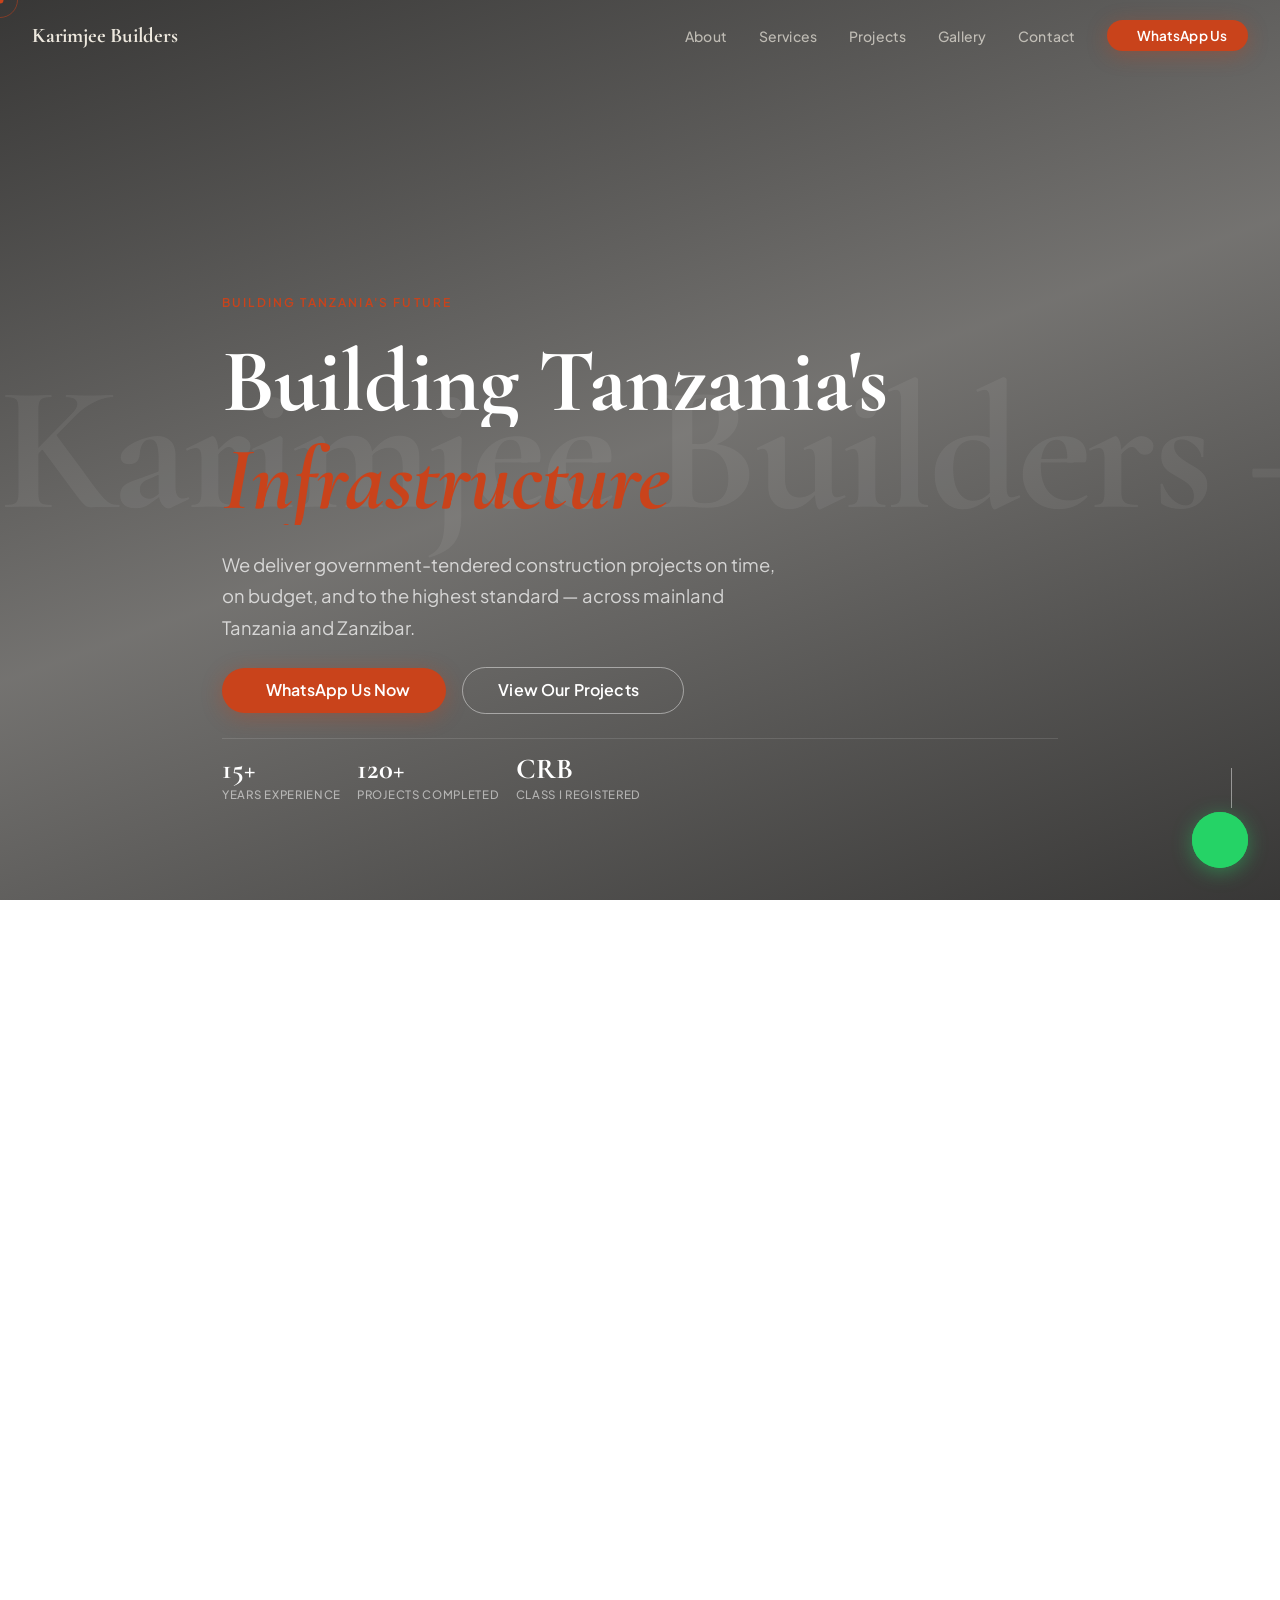
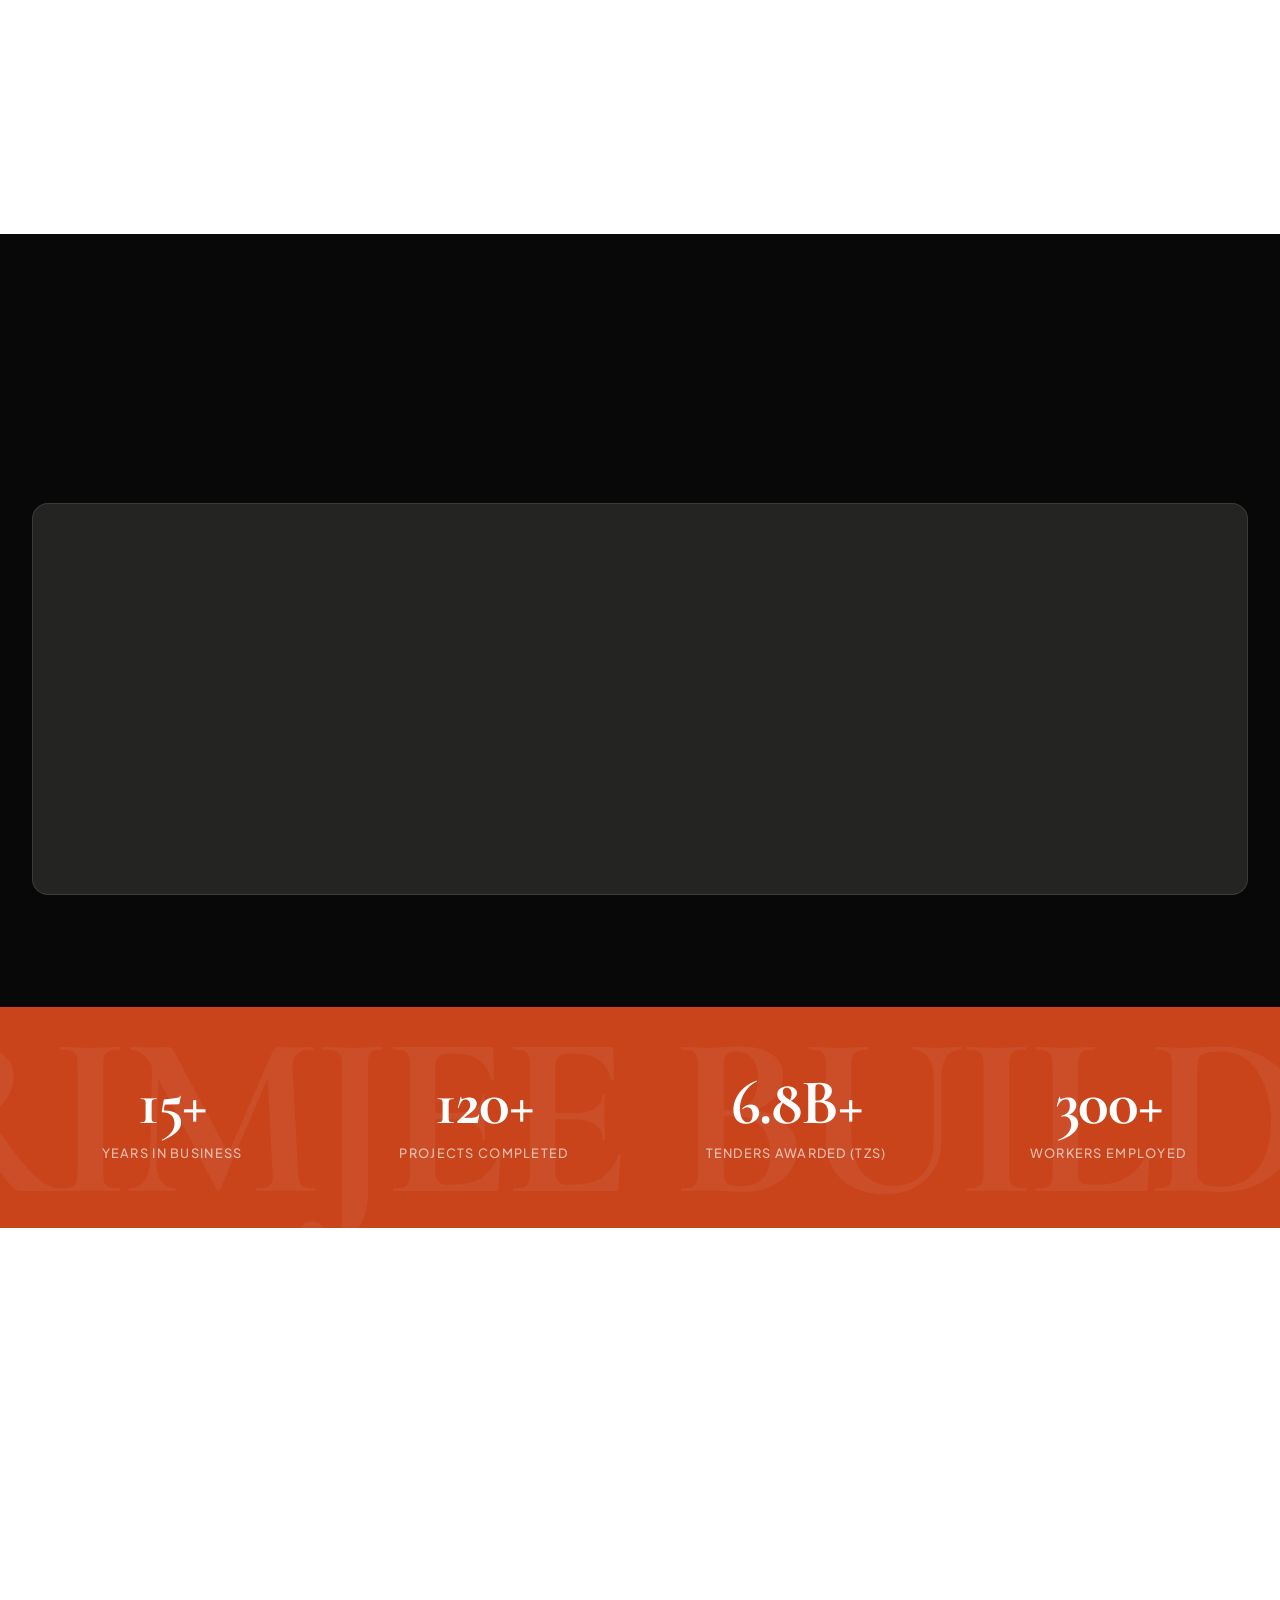
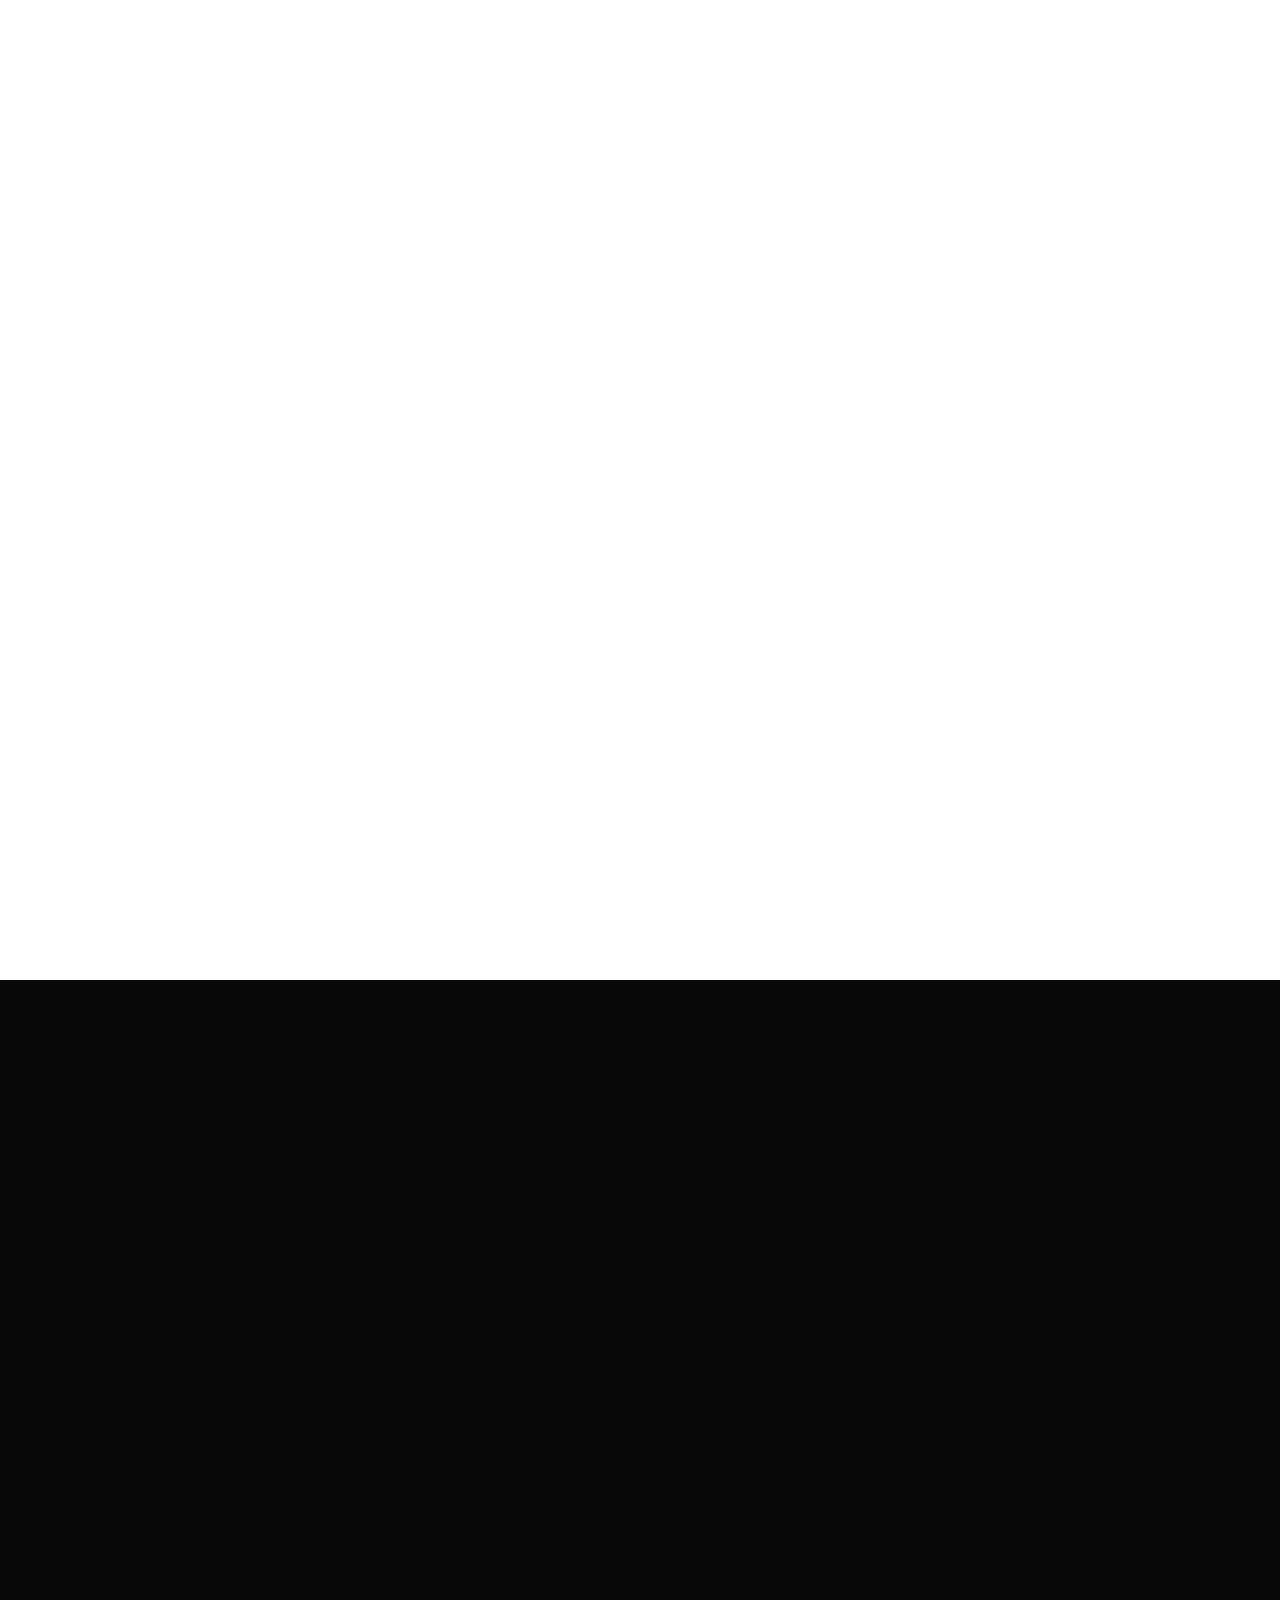
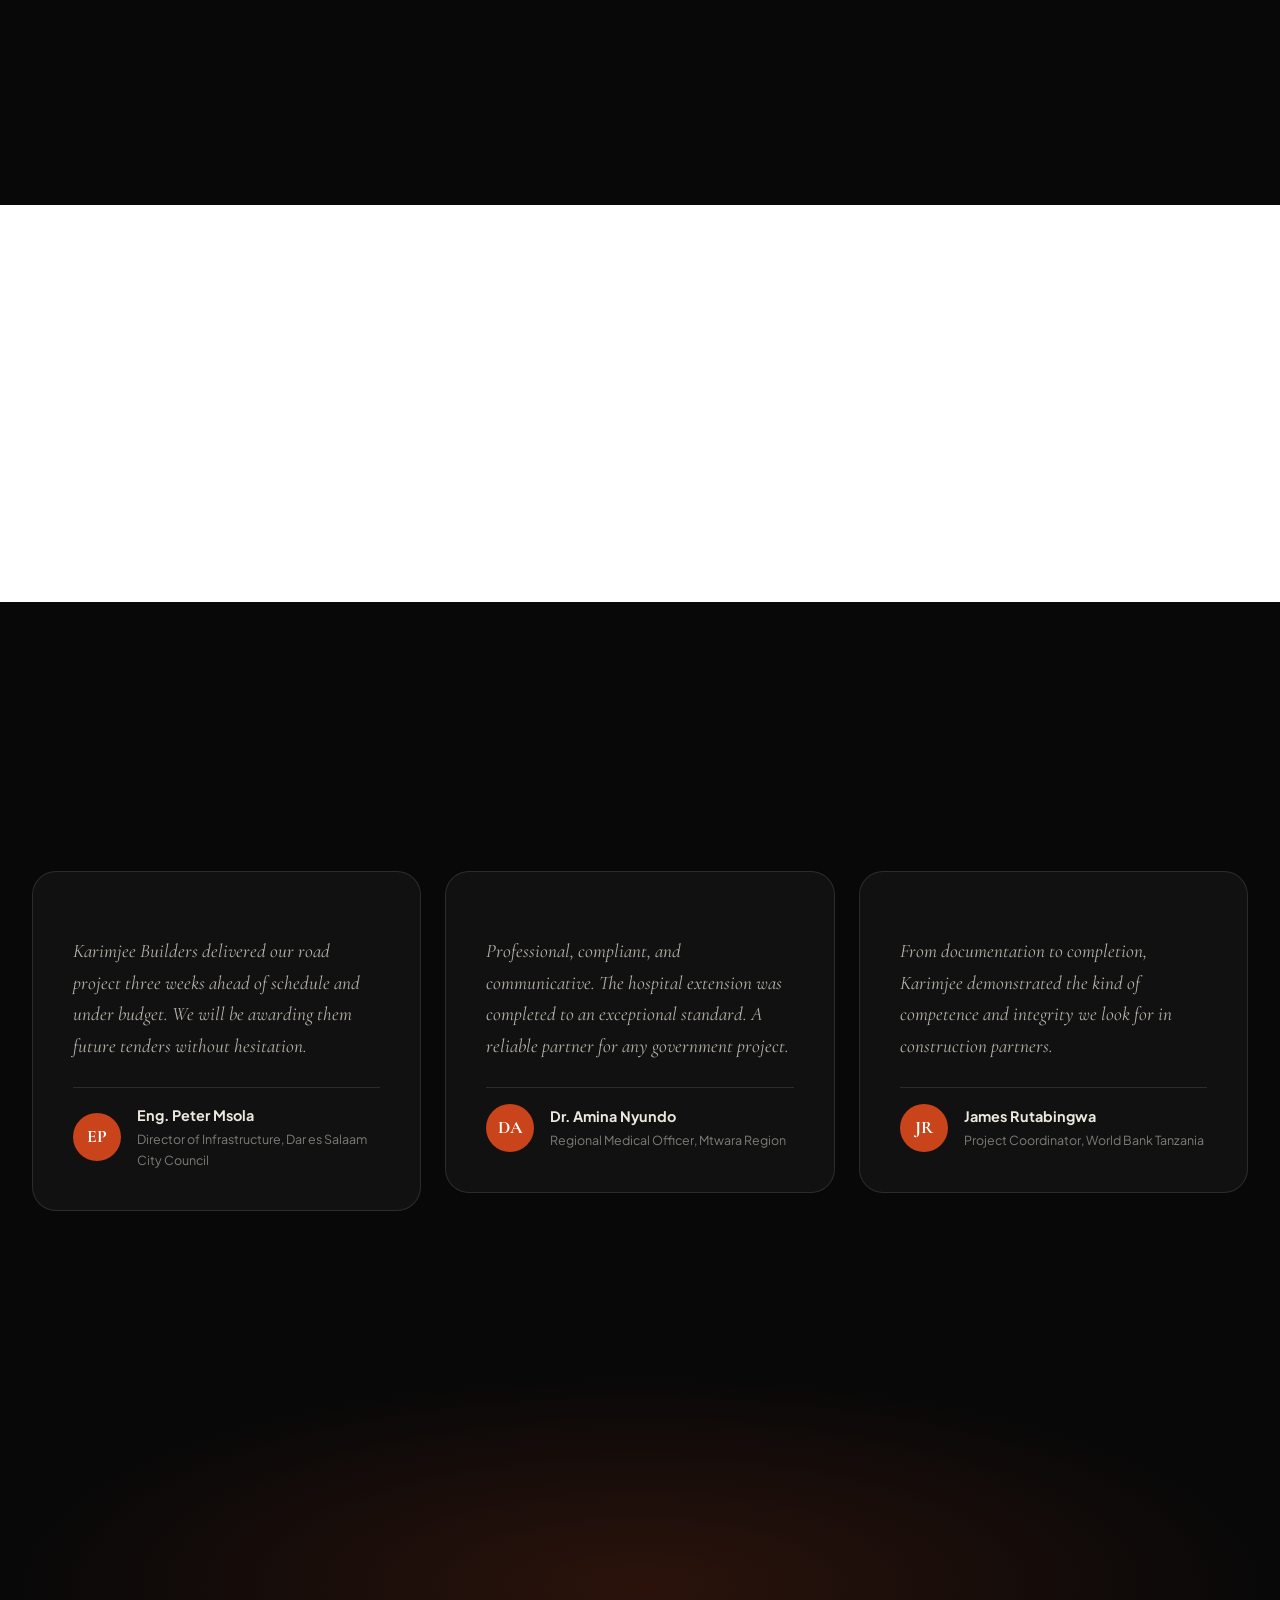
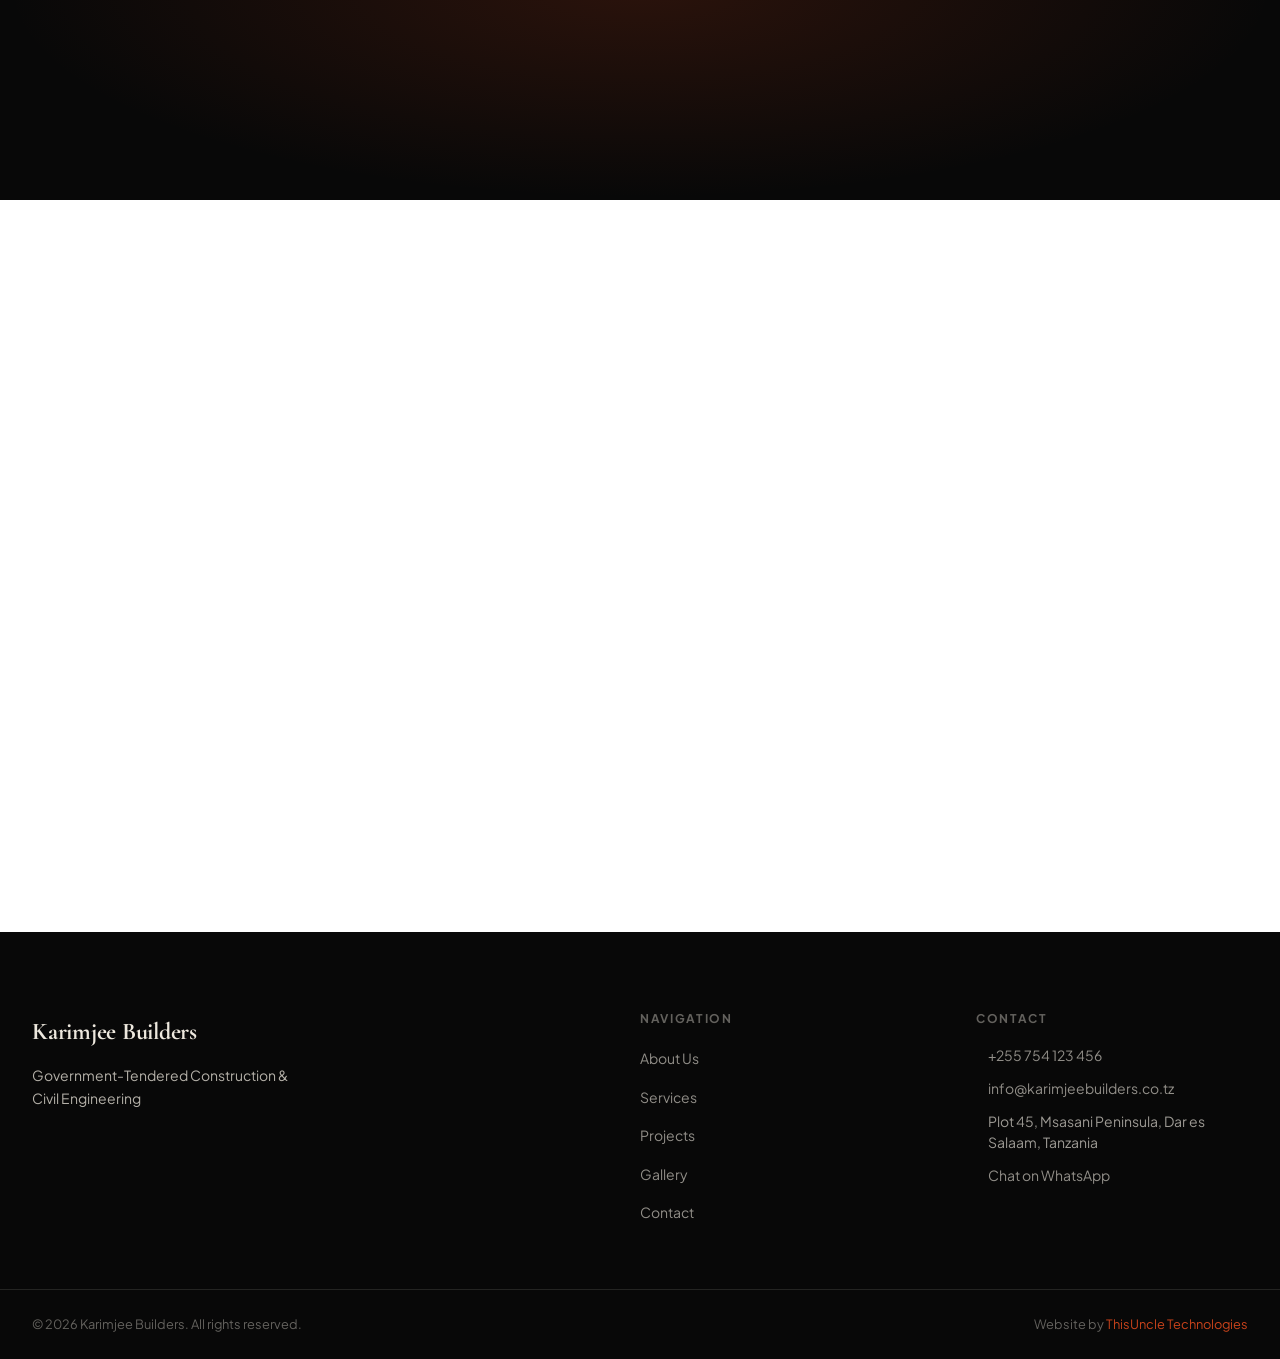
==== index.html @ 8aab03ad "master temp" ====
<!DOCTYPE html>
<html lang="en">
<head>
  <meta charset="UTF-8" />
  <meta name="viewport" content="width=device-width, initial-scale=1.0" />

  <!-- SEO — injected from company.config.js -->
  <title id="js-seo-title">Loading…</title>
  <meta name="description" id="js-seo-desc" content="" />
  <meta name="robots" content="index, follow" />
  <link rel="icon" type="image/png" id="js-favicon" href="" />

  <!-- Open Graph -->
  <meta property="og:title"       id="js-og-title"   content="" />
  <meta property="og:description" id="js-og-desc"    content="" />
  <meta property="og:type"        content="website" />

  <!-- Google Fonts: Cormorant Garamond + Plus Jakarta Sans -->
  <link rel="preconnect" href="https://fonts.googleapis.com" />
  <link rel="preconnect" href="https://fonts.gstatic.com" crossorigin />
  <link href="https://fonts.googleapis.com/css2?family=Cormorant+Garamond:ital,wght@0,400;0,500;0,600;0,700;1,400;1,600&family=Plus+Jakarta+Sans:wght@300;400;500;600;700&display=swap" rel="stylesheet" />

  <!-- RemixIcon -->
  <link href="https://cdn.jsdelivr.net/npm/remixicon@4.2.0/fonts/remixicon.css" rel="stylesheet" />

  <!-- Swiper CSS -->
  <link rel="stylesheet" href="https://cdn.jsdelivr.net/npm/swiper@11/swiper-bundle.min.css" />

  <!-- GLightbox CSS -->
  <link rel="stylesheet" href="https://cdn.jsdelivr.net/npm/glightbox/dist/css/glightbox.min.css" />

  <!-- Template CSS -->
  <link rel="stylesheet" href="css/style.css" />
</head>

<body>

  <!-- ══════════════════════════════════════════════════════════
       PRELOADER
  ════════════════════════════════════════════════════════════ -->
  <div id="preloader" aria-hidden="true">
    <div class="pre__bar-wrap">
      <div class="pre__bar"></div>
    </div>
    <div class="pre__count">0%</div>
    <div class="pre__wordmark js-brand-name">Loading</div>
  </div>

  <!-- ══════════════════════════════════════════════════════════
       FILM GRAIN OVERLAY
  ════════════════════════════════════════════════════════════ -->
  <div class="film-grain" aria-hidden="true">
    <svg xmlns="http://www.w3.org/2000/svg" width="300" height="300">
      <filter id="grain">
        <feTurbulence type="fractalNoise" baseFrequency="0.65" numOctaves="3" stitchTiles="stitch"/>
        <feColorMatrix type="saturate" values="0"/>
      </filter>
      <rect width="300" height="300" filter="url(#grain)" opacity="1"/>
    </svg>
  </div>

  <!-- ══════════════════════════════════════════════════════════
       CUSTOM CURSOR (desktop only)
  ════════════════════════════════════════════════════════════ -->
  <div class="cursor__dot"  aria-hidden="true"></div>
  <div class="cursor__ring" aria-hidden="true"></div>

  <!-- ══════════════════════════════════════════════════════════
       HEADER
  ════════════════════════════════════════════════════════════ -->
  <header class="header" id="header">
    <div class="container header__inner">

      <a href="#" class="header__logo" aria-label="Go to homepage">
        <span class="header__logo-text js-brand-name">Brand</span>
      </a>

      <nav class="header__nav" aria-label="Main navigation">
        <ul class="header__nav-list">
          <li><a href="#about"    class="header__nav-link">About</a></li>
          <li><a href="#services" class="header__nav-link">Services</a></li>
          <li><a href="#projects" class="header__nav-link">Projects</a></li>
          <li><a href="#gallery"  class="header__nav-link">Gallery</a></li>
          <li><a href="#contact"  class="header__nav-link">Contact</a></li>
        </ul>
      </nav>

      <a href="#" class="btn btn--accent header__cta magnetic js-header-cta">
        <i class="ri-whatsapp-line"></i> WhatsApp Us
      </a>

      <button class="header__burger" aria-label="Open navigation menu" aria-expanded="false">
        <span></span><span></span><span></span>
      </button>

    </div>
  </header>

  <!-- ══════════════════════════════════════════════════════════
       MOBILE NAV
  ════════════════════════════════════════════════════════════ -->
  <nav class="mobile-nav" id="mobile-nav" aria-label="Mobile navigation" aria-hidden="true">
    <button class="mobile-nav__close" aria-label="Close navigation menu">
      <i class="ri-close-line"></i>
    </button>
    <ul class="mobile-nav__list">
      <li><a href="#about"    class="mobile-nav__link" data-num="01">About</a></li>
      <li><a href="#services" class="mobile-nav__link" data-num="02">Services</a></li>
      <li><a href="#projects" class="mobile-nav__link" data-num="03">Projects</a></li>
      <li><a href="#gallery"  class="mobile-nav__link" data-num="04">Gallery</a></li>
      <li><a href="#contact"  class="mobile-nav__link" data-num="05">Contact</a></li>
    </ul>
    <div class="mobile-nav__footer">
      <a href="#" class="btn btn--accent mobile-nav__wa js-wa-link">
        <i class="ri-whatsapp-line"></i> Chat on WhatsApp
      </a>
    </div>
  </nav>
  <div class="mobile-nav__overlay" aria-hidden="true"></div>

  <!-- ══════════════════════════════════════════════════════════
       MAIN CONTENT
  ════════════════════════════════════════════════════════════ -->
  <main id="main-content">

    <!-- ── HERO ──────────────────────────────────────────────── -->
    <section class="hero" id="hero" aria-label="Hero section">

      <!-- Background media -->
      <div class="hero__media">
        <img  class="hero__bg-img"   src="" alt="" aria-hidden="true"
              onerror="this.style.display='none'" />
        <video class="hero__bg-video" autoplay muted loop playsinline
               aria-hidden="true" style="display:none;"></video>
        <div class="hero__overlay"></div>
      </div>

      <!-- Marquee ticker -->
      <div class="hero__ticker" aria-hidden="true">
        <div class="hero__ticker-track js-ticker-track"></div>
      </div>

      <!-- Content -->
      <div class="container hero__content">
        <p class="hero__eyeline js-brand-tagline"></p>
        <h1 class="hero__title">
          <span class="hero__title-line js-hero-headline"></span>
          <em   class="hero__title-em   js-hero-em"></em>
        </h1>
        <p class="hero__sub js-hero-sub"></p>
        <div class="hero__actions">
          <a href="#" class="btn btn--accent btn--lg magnetic js-hero-cta-primary" target="_blank" rel="noopener">
            <i class="ri-whatsapp-line"></i>
            <span class="js-hero-cta-primary-label">WhatsApp Us Now</span>
          </a>
          <a href="#projects" class="btn btn--ghost-white btn--lg magnetic js-hero-cta-secondary">
            <span class="js-hero-cta-secondary-label">View Our Projects</span>
            <i class="ri-arrow-right-line"></i>
          </a>
        </div>
        <div class="hero__badges js-hero-badges"></div>
      </div>

      <!-- Scroll indicator -->
      <a href="#about" class="hero__scroll-hint" aria-label="Scroll to about section">
        <span class="hero__scroll-line"></span>
        <span class="hero__scroll-label">Scroll</span>
      </a>

    </section>

    <!-- ── ABOUT ──────────────────────────────────────────────── -->
    <section class="section about" id="about" aria-label="About section">
      <div class="container about__grid">

        <div class="about__visual" data-reveal="left">
          <div class="about__img-wrap">
            <img class="about__img js-about-img" src="" alt="" loading="lazy"
                 onerror="this.parentElement.classList.add('about__img-wrap--placeholder')" />
          </div>
          <div class="about__director-card js-director-card"></div>
        </div>

        <div class="about__body" data-reveal="right">
          <span class="section__label">Who We Are</span>
          <h2 class="section__heading js-about-heading"></h2>
          <div class="about__text js-about-text"></div>
        </div>

      </div>
    </section>

    <!-- ── SERVICES ───────────────────────────────────────────── -->
    <section class="section services section--dark" id="services" aria-label="Services section">
      <div class="container">
        <div class="section__intro" data-reveal="up">
          <span class="section__label">What We Do</span>
          <h2 class="section__heading">Our Services</h2>
        </div>
        <div class="services__grid js-services-grid"></div>
      </div>
    </section>

    <!-- ── STATS ─────────────────────────────────────────────── -->
    <section class="stats" id="stats" aria-label="Key statistics">
      <div class="container stats__grid js-stats-grid"></div>
    </section>

    <!-- ── PROJECTS ──────────────────────────────────────────── -->
    <section class="section projects" id="projects" aria-label="Projects section">
      <div class="container">
        <div class="section__intro" data-reveal="up">
          <span class="section__label">Our Work</span>
          <h2 class="section__heading">Project &amp; Tender Highlights</h2>
        </div>
        <div class="projects__grid js-projects-grid"></div>
      </div>
    </section>

    <!-- ── WHY US ─────────────────────────────────────────────── -->
    <section class="section why-us section--dark" id="why-us" aria-label="Why choose us section">
      <div class="container">
        <div class="section__intro" data-reveal="up">
          <span class="section__label">Why Choose Us</span>
          <h2 class="section__heading js-why-heading">The Difference</h2>
        </div>
        <div class="why-us__grid js-why-grid"></div>
      </div>
    </section>

    <!-- ── GALLERY ────────────────────────────────────────────── -->
    <section class="section gallery" id="gallery" aria-label="Gallery section">
      <div class="container">
        <div class="section__intro" data-reveal="up">
          <span class="section__label">Our Work in Pictures</span>
          <h2 class="section__heading">Project Gallery</h2>
        </div>
        <div class="gallery__grid js-gallery-grid"></div>
      </div>
    </section>

    <!-- ── TESTIMONIALS ───────────────────────────────────────── -->
    <section class="section testimonials section--dark" id="testimonials" aria-label="Testimonials section">
      <div class="container">
        <div class="section__intro" data-reveal="up">
          <span class="section__label">Client Feedback</span>
          <h2 class="section__heading">What Our Clients Say</h2>
        </div>
        <div class="swiper testimonials__swiper">
          <div class="swiper-wrapper js-testimonials-wrapper"></div>
          <div class="swiper-pagination testimonials__pagination"></div>
        </div>
      </div>
    </section>

    <!-- ── CTA BANNER ─────────────────────────────────────────── -->
    <section class="cta-banner" id="cta-banner" aria-label="Call to action">
      <div class="container cta-banner__inner" data-reveal="up">
        <h2 class="cta-banner__heading js-cta-heading"></h2>
        <p  class="cta-banner__sub     js-cta-sub"></p>
        <a  href="#" class="btn btn--white btn--lg magnetic js-cta-wa-btn"
            target="_blank" rel="noopener">
          <i class="ri-whatsapp-line"></i>
          <span class="js-cta-btn-label">Start a Conversation</span>
        </a>
      </div>
    </section>

    <!-- ── CONTACT ────────────────────────────────────────────── -->
    <section class="section contact" id="contact" aria-label="Contact section">
      <div class="container contact__grid">

        <div class="contact__info" data-reveal="left">
          <span class="section__label">Get In Touch</span>
          <h2 class="section__heading">Let's Start a Project</h2>
          <ul class="contact__list js-contact-list" aria-label="Contact details"></ul>
          <div class="contact__social js-contact-social" aria-label="Social media links"></div>
        </div>

        <div class="contact__form-wrap" data-reveal="right">
          <form class="contact__form" id="contact-form" novalidate aria-label="Send us a message">
            <div class="form__row">
              <div class="form__group">
                <label for="f-name">Full Name <span aria-hidden="true">*</span></label>
                <input type="text"  id="f-name"  name="name"    placeholder="Your Name"         required />
              </div>
              <div class="form__group">
                <label for="f-email">Email Address <span aria-hidden="true">*</span></label>
                <input type="email" id="f-email" name="email"   placeholder="your@email.com"    required />
              </div>
            </div>
            <div class="form__group">
              <label for="f-phone">Phone / WhatsApp Number</label>
              <input type="tel" id="f-phone" name="phone" placeholder="+255 7XX XXX XXX" />
            </div>
            <div class="form__group">
              <label for="f-msg">Message <span aria-hidden="true">*</span></label>
              <textarea id="f-msg" name="message" rows="5"
                        placeholder="Tell us about your project or inquiry…" required></textarea>
            </div>
            <button type="submit" class="btn btn--accent btn--block magnetic">
              <i class="ri-send-plane-line"></i> Send Message
            </button>
            <p class="form__note">
              <i class="ri-whatsapp-line"></i>
              Prefer to message directly?
              <a href="#" class="js-wa-link" target="_blank" rel="noopener">WhatsApp us</a>
            </p>
          </form>
        </div>

        <div class="contact__map js-contact-map"></div>

      </div>
    </section>

  </main>

  <!-- ══════════════════════════════════════════════════════════
       FOOTER
  ════════════════════════════════════════════════════════════ -->
  <footer class="footer section--dark" aria-label="Site footer">
    <div class="container footer__grid">

      <div class="footer__brand">
        <a href="#" class="footer__logo-link" aria-label="Go to top">
          <span class="footer__logo js-brand-name"></span>
        </a>
        <p class="footer__tagline js-brand-tagline"></p>
        <div class="footer__social js-footer-social" aria-label="Social links"></div>
      </div>

      <div class="footer__col">
        <h4 class="footer__col-heading">Navigation</h4>
        <ul>
          <li><a href="#about">About Us</a></li>
          <li><a href="#services">Services</a></li>
          <li><a href="#projects">Projects</a></li>
          <li><a href="#gallery">Gallery</a></li>
          <li><a href="#contact">Contact</a></li>
        </ul>
      </div>

      <div class="footer__col js-footer-contact" aria-label="Contact information"></div>

    </div>

    <div class="footer__bottom">
      <div class="container footer__bottom-inner">
        <p class="js-footer-copy"></p>
        <p>
          Website by
          <a href="https://thisuncle.co.tz" target="_blank" rel="noopener">
            ThisUncle Technologies
          </a>
        </p>
      </div>
    </div>
  </footer>

  <!-- ══════════════════════════════════════════════════════════
       STICKY WHATSAPP BUTTON
  ════════════════════════════════════════════════════════════ -->
  <a href="#" class="wa-fab js-wa-link" aria-label="Chat on WhatsApp"
     target="_blank" rel="noopener">
    <i class="ri-whatsapp-line" aria-hidden="true"></i>
    <span class="wa-fab__pulse" aria-hidden="true"></span>
  </a>

  <!-- ══════════════════════════════════════════════════════════
       BACK TO TOP
  ════════════════════════════════════════════════════════════ -->
  <button class="back-to-top" id="back-to-top" aria-label="Scroll back to top">
    <i class="ri-arrow-up-line" aria-hidden="true"></i>
  </button>

  <!-- ══════════════════════════════════════════════════════════
       SCRIPTS — config must load before main.js
  ════════════════════════════════════════════════════════════ -->
  <script src="data/company.config.js"></script>

  <script src="https://cdn.jsdelivr.net/npm/gsap@3.12.5/dist/gsap.min.js"></script>
  <script src="https://cdn.jsdelivr.net/npm/gsap@3.12.5/dist/ScrollTrigger.min.js"></script>
  <script src="https://cdn.jsdelivr.net/npm/@studio-freight/lenis@1.0.42/dist/lenis.min.js"></script>
  <script src="https://cdn.jsdelivr.net/npm/splitting@1.0.6/dist/splitting.min.js"></script>
  <script src="https://cdn.jsdelivr.net/npm/swiper@11/swiper-bundle.min.js"></script>
  <script src="https://cdn.jsdelivr.net/npm/glightbox/dist/js/glightbox.min.js"></script>

  <script src="js/main.js"></script>

</body>
</html>
---- css/style.css ----
/* ============================================================
   TUT MASTER TEMPLATE — style.css
   Design tokens, reset, typography, layout, all components,
   animations, and responsive breakpoints.
   Brand colours are overridden at runtime by main.js via
   document.documentElement.style.setProperty().
============================================================ */

/* ── 1. DESIGN TOKENS ─────────────────────────────────────── */
:root {
  /* Colours — overridden at runtime from company.config.js */
  --accent:       #C9431B;
  --accent-alt:   #E05C2A;
  --bg-dark:      #080808;
  --text-light:   #EDE8DE;

  /* Fixed palette */
  --bg-body:      #F7F4EF;
  --bg-section:   #FFFFFF;
  --text-dark:    #0F0F0D;
  --text-muted:   #6B6560;
  --border:       rgba(15,15,13,.10);
  --border-light: rgba(237,232,222,.12);

  /* Typography */
  --font-serif:   'Cormorant Garamond', Georgia, serif;
  --font-sans:    'Plus Jakarta Sans', system-ui, sans-serif;

  /* Spacing */
  --section-py:   7rem;
  --container-w:  1280px;
  --container-px: 2rem;

  /* Radii */
  --r-sm:   4px;
  --r-md:   8px;
  --r-lg:   16px;
  --r-xl:   24px;
  --r-full: 9999px;

  /* Shadows */
  --shadow-sm:  0 1px 3px rgba(0,0,0,.06), 0 1px 2px rgba(0,0,0,.08);
  --shadow-md:  0 4px 16px rgba(0,0,0,.10);
  --shadow-lg:  0 12px 40px rgba(0,0,0,.14);
  --shadow-xl:  0 24px 64px rgba(0,0,0,.20);

  /* Easings */
  --ease-out:   cubic-bezier(0.16, 1, 0.3, 1);
  --ease-in-out:cubic-bezier(0.65, 0, 0.35, 1);

  /* Transitions */
  --t-fast:   180ms var(--ease-out);
  --t-base:   320ms var(--ease-out);
  --t-slow:   500ms var(--ease-out);

  /* Header */
  --header-h: 72px;
}

/* ── 2. RESET & BASE ──────────────────────────────────────── */
*, *::before, *::after { box-sizing: border-box; margin: 0; padding: 0; }

html {
  scroll-behavior: smooth;
  -webkit-text-size-adjust: 100%;
  text-size-adjust: 100%;
}

body {
  font-family:       var(--font-sans);
  font-size:         1rem;
  font-weight:       400;
  line-height:       1.65;
  color:             var(--text-dark);
  background-color:  var(--bg-body);
  overflow-x:        hidden;
  -webkit-font-smoothing: antialiased;
}

/* Disable cursor on touch devices */
@media (hover: none) {
  .cursor__dot, .cursor__ring { display: none !important; }
}

img, video { display: block; max-width: 100%; }
a   { color: inherit; text-decoration: none; }
ul  { list-style: none; }
button { cursor: pointer; border: none; background: none; font: inherit; }

/* Smooth preloader transition */
body.is-loading { overflow: hidden; }

/* ── 3. TYPOGRAPHY ────────────────────────────────────────── */
h1, h2, h3, h4, h5 {
  font-family: var(--font-serif);
  font-weight: 600;
  line-height: 1.1;
  letter-spacing: -0.01em;
}
h1 { font-size: clamp(2.8rem, 6vw, 5.5rem); }
h2 { font-size: clamp(2rem,   4vw, 3.4rem); }
h3 { font-size: clamp(1.25rem, 2vw, 1.6rem); }
h4 { font-size: 1.1rem; font-family: var(--font-sans); font-weight: 600; }
p  { max-width: 65ch; }

em { font-family: var(--font-serif); font-style: italic; color: var(--accent); }

/* ── 4. UTILITIES ─────────────────────────────────────────── */
.container {
  width: 100%;
  max-width: var(--container-w);
  margin-inline: auto;
  padding-inline: var(--container-px);
}

.section {
  padding-block: var(--section-py);
  background-color: var(--bg-section);
}

.section--dark {
  background-color: var(--bg-dark);
  color: var(--text-light);
}
.section--dark .section__label { color: var(--accent); }
.section--dark .section__heading { color: var(--text-light); }
.section--dark p { color: rgba(237,232,222,.75); }

.section__intro {
  max-width: 680px;
  margin-bottom: 4rem;
}

.section__label {
  display: inline-block;
  font-family: var(--font-sans);
  font-size: .75rem;
  font-weight: 600;
  letter-spacing: .14em;
  text-transform: uppercase;
  color: var(--accent);
  margin-bottom: .75rem;
}

.section__heading {
  color: var(--text-dark);
  white-space: pre-line;
}

/* ── 5. BUTTONS ───────────────────────────────────────────── */
.btn {
  display: inline-flex;
  align-items: center;
  gap: .55rem;
  padding: .75rem 1.75rem;
  border-radius: var(--r-full);
  font-family: var(--font-sans);
  font-size: .9rem;
  font-weight: 600;
  line-height: 1;
  letter-spacing: .01em;
  transition: background var(--t-fast), color var(--t-fast),
              border-color var(--t-fast), box-shadow var(--t-fast),
              transform var(--t-fast);
  white-space: nowrap;
  cursor: pointer;
}

.btn--lg   { padding: .9rem 2.2rem; font-size: 1rem; }
.btn--block{ width: 100%; justify-content: center; }

.btn--accent {
  background: var(--accent);
  color: #fff;
  box-shadow: 0 4px 20px rgba(201,67,27,.35);
}
.btn--accent:hover {
  background: var(--accent-alt);
  box-shadow: 0 6px 28px rgba(201,67,27,.50);
  transform: translateY(-2px);
}

.btn--white {
  background: #fff;
  color: var(--accent);
}
.btn--white:hover {
  background: var(--text-light);
  transform: translateY(-2px);
}

.btn--ghost-white {
  background: transparent;
  color: #fff;
  border: 1.5px solid rgba(255,255,255,.45);
}
.btn--ghost-white:hover {
  background: rgba(255,255,255,.10);
  border-color: #fff;
  transform: translateY(-2px);
}

.btn--outline {
  background: transparent;
  color: var(--accent);
  border: 1.5px solid var(--accent);
}
.btn--outline:hover {
  background: var(--accent);
  color: #fff;
  transform: translateY(-2px);
}

/* ── 6. FILM GRAIN ────────────────────────────────────────── */
.film-grain {
  position: fixed;
  inset: -150%;
  width: 400%;
  height: 400%;
  pointer-events: none;
  z-index: 9999;
  opacity: .028;
  animation: grain-move 8s steps(10) infinite;
}
.film-grain svg { width: 100%; height: 100%; }

@keyframes grain-move {
  0%  { transform: translate(0,   0);   }
  10% { transform: translate(-3%, -4%); }
  20% { transform: translate(-6%,  2%); }
  30% { transform: translate(4%,  -5%); }
  40% { transform: translate(-2%,  6%); }
  50% { transform: translate(-5%, -2%); }
  60% { transform: translate(3%,   4%); }
  70% { transform: translate(-1%, -6%); }
  80% { transform: translate(5%,   2%); }
  90% { transform: translate(-3%,  5%); }
  100%{ transform: translate(0,   0);   }
}

/* ── 7. CUSTOM CURSOR ─────────────────────────────────────── */
.cursor__dot,
.cursor__ring {
  position: fixed;
  top: 0; left: 0;
  pointer-events: none;
  z-index: 10000;
  border-radius: 50%;
  transform: translate(-50%, -50%);
  transition: opacity var(--t-fast);
}

.cursor__dot {
  width: 7px; height: 7px;
  background: var(--accent);
}

.cursor__ring {
  width: 36px; height: 36px;
  border: 1.5px solid var(--accent);
  opacity: .5;
  transition: width var(--t-base), height var(--t-base),
              opacity var(--t-base), background var(--t-base),
              border-color var(--t-base);
}

.cursor__ring.is-hovering {
  width: 60px; height: 60px;
  opacity: .3;
  background: rgba(201,67,27,.08);
  border-color: var(--accent-alt);
}

/* ── 8. PRELOADER ─────────────────────────────────────────── */
#preloader {
  position: fixed;
  inset: 0;
  background: var(--bg-dark);
  display: flex;
  flex-direction: column;
  align-items: center;
  justify-content: center;
  gap: 1.5rem;
  z-index: 9998;
  transition: opacity .6s var(--ease-out), visibility .6s;
}

#preloader.is-done {
  opacity: 0;
  visibility: hidden;
  pointer-events: none;
}

.pre__wordmark {
  font-family: var(--font-serif);
  font-size: clamp(1.6rem, 4vw, 3rem);
  font-weight: 600;
  color: var(--text-light);
  letter-spacing: .15em;
  text-transform: uppercase;
}

.pre__bar-wrap {
  width: min(320px, 60vw);
  height: 2px;
  background: rgba(237,232,222,.12);
  border-radius: var(--r-full);
  overflow: hidden;
}

.pre__bar {
  height: 100%;
  width: 0%;
  background: var(--accent);
  border-radius: var(--r-full);
  transition: width .05s linear;
}

.pre__count {
  font-family: var(--font-sans);
  font-size: .8rem;
  font-weight: 600;
  color: rgba(237,232,222,.45);
  letter-spacing: .1em;
}

/* ── 9. HEADER ────────────────────────────────────────────── */
.header {
  position: fixed;
  top: 0; left: 0; right: 0;
  height: var(--header-h);
  z-index: 900;
  transition: background var(--t-slow), box-shadow var(--t-slow),
              backdrop-filter var(--t-slow), height var(--t-slow);
}

.header.scrolled {
  background: rgba(8,8,8,.88);
  backdrop-filter: blur(14px);
  -webkit-backdrop-filter: blur(14px);
  box-shadow: 0 1px 0 rgba(237,232,222,.08);
  height: 60px;
}

.header__inner {
  height: 100%;
  display: flex;
  align-items: center;
  gap: 2rem;
}

.header__logo {
  display: flex;
  align-items: center;
  gap: .6rem;
  flex-shrink: 0;
  margin-right: auto;
}

.header__logo-img {
  height: 36px;
  width: auto;
  object-fit: contain;
}

.header__logo-text {
  font-family: var(--font-serif);
  font-size: 1.3rem;
  font-weight: 700;
  color: var(--text-light);
  letter-spacing: -.01em;
}

.header__nav-list {
  display: flex;
  align-items: center;
  gap: 2rem;
}

.header__nav-link {
  font-size: .875rem;
  font-weight: 500;
  color: rgba(237,232,222,.7);
  letter-spacing: .01em;
  transition: color var(--t-fast);
  position: relative;
}
.header__nav-link::after {
  content: '';
  position: absolute;
  bottom: -3px; left: 0;
  width: 0%; height: 1px;
  background: var(--accent);
  transition: width var(--t-base);
}
.header__nav-link:hover { color: var(--text-light); }
.header__nav-link:hover::after { width: 100%; }

.header__cta {
  flex-shrink: 0;
  padding: .55rem 1.3rem;
  font-size: .85rem;
}

.header__burger {
  display: none;
  flex-direction: column;
  gap: 5px;
  padding: 6px;
  flex-shrink: 0;
}
.header__burger span {
  display: block;
  width: 24px; height: 2px;
  background: var(--text-light);
  border-radius: var(--r-full);
  transition: transform var(--t-base), opacity var(--t-fast);
}

/* ── 10. MOBILE NAV ───────────────────────────────────────── */
.mobile-nav {
  position: fixed;
  top: 0; right: 0; bottom: 0;
  width: min(360px, 100vw);
  background: var(--bg-dark);
  z-index: 1000;
  display: flex;
  flex-direction: column;
  padding: 2.5rem 2rem;
  gap: 2rem;
  transform: translateX(100%);
  transition: transform .45s var(--ease-out);
  border-left: 1px solid var(--border-light);
}

.mobile-nav.is-open {
  transform: translateX(0);
}

.mobile-nav__close {
  align-self: flex-end;
  font-size: 1.5rem;
  color: var(--text-light);
  opacity: .7;
  transition: opacity var(--t-fast);
  padding: 4px;
}
.mobile-nav__close:hover { opacity: 1; }

.mobile-nav__list {
  display: flex;
  flex-direction: column;
  gap: .25rem;
  flex: 1;
}

.mobile-nav__link {
  display: flex;
  align-items: baseline;
  gap: 1rem;
  font-family: var(--font-serif);
  font-size: 2rem;
  font-weight: 600;
  color: rgba(237,232,222,.65);
  padding: .5rem 0;
  border-bottom: 1px solid var(--border-light);
  transition: color var(--t-fast);
}
.mobile-nav__link:hover { color: var(--text-light); }
.mobile-nav__link::before {
  content: attr(data-num);
  font-family: var(--font-sans);
  font-size: .7rem;
  font-weight: 500;
  letter-spacing: .1em;
  color: var(--accent);
}

.mobile-nav__footer { margin-top: auto; }
.mobile-nav__wa { width: 100%; justify-content: center; }

.mobile-nav__overlay {
  position: fixed;
  inset: 0;
  background: rgba(0,0,0,.6);
  backdrop-filter: blur(4px);
  z-index: 999;
  opacity: 0;
  visibility: hidden;
  transition: opacity .4s, visibility .4s;
}
.mobile-nav__overlay.is-visible {
  opacity: 1;
  visibility: visible;
}

/* ── 11. HERO ─────────────────────────────────────────────── */
.hero {
  position: relative;
  min-height: 100svh;
  display: flex;
  flex-direction: column;
  justify-content: flex-end;
  overflow: hidden;
  color: #fff;
}

.hero__media {
  position: absolute;
  inset: 0;
  z-index: 0;
}

.hero__bg-img,
.hero__bg-video {
  position: absolute;
  inset: 0;
  width: 100%; height: 100%;
  object-fit: cover;
  object-position: center;
}

.hero__overlay {
  position: absolute;
  inset: 0;
  background: linear-gradient(
    160deg,
    rgba(8,8,8,.80) 0%,
    rgba(8,8,8,.55) 50%,
    rgba(8,8,8,.80) 100%
  );
}

/* Ticker */
.hero__ticker {
  position: absolute;
  top: 50%;
  transform: translateY(-50%);
  left: 0; right: 0;
  overflow: hidden;
  z-index: 1;
  opacity: .06;
  pointer-events: none;
  white-space: nowrap;
}
.hero__ticker-track {
  display: inline-block;
  font-family: var(--font-serif);
  font-size: clamp(6rem, 14vw, 14rem);
  font-weight: 700;
  color: #fff;
  letter-spacing: -.02em;
  animation: ticker-scroll 28s linear infinite;
  will-change: transform;
}
@keyframes ticker-scroll {
  from { transform: translateX(0); }
  to   { transform: translateX(-50%); }
}

/* Content */
.hero__content {
  position: relative;
  z-index: 2;
  padding-top: calc(var(--header-h) + 4rem);
  padding-bottom: 6rem;
  display: flex;
  flex-direction: column;
  gap: 1.5rem;
  max-width: 900px;
}

.hero__eyeline {
  font-family: var(--font-sans);
  font-size: .75rem;
  font-weight: 600;
  letter-spacing: .18em;
  text-transform: uppercase;
  color: var(--accent);
  max-width: none;
}

.hero__title {
  font-size: clamp(3rem, 7vw, 6rem);
  font-weight: 700;
  color: #fff;
  line-height: 1.0;
  display: flex;
  flex-direction: column;
  gap: .1em;
  overflow: hidden;
}

.hero__title-line,
.hero__title-em {
  display: block;
  overflow: hidden;
  will-change: transform;
}

.hero__title-em {
  font-style: italic;
  color: var(--accent);
}

.hero__sub {
  font-size: clamp(.95rem, 1.5vw, 1.15rem);
  color: rgba(255,255,255,.72);
  max-width: 560px;
  line-height: 1.7;
}

.hero__actions {
  display: flex;
  flex-wrap: wrap;
  gap: 1rem;
  align-items: center;
}

/* Hero stat badges */
.hero__badges {
  display: flex;
  flex-wrap: wrap;
  gap: 1rem;
  padding-top: 1rem;
  border-top: 1px solid rgba(255,255,255,.12);
}

.hero__badge {
  display: flex;
  flex-direction: column;
  gap: .1rem;
}

.hero__badge-value {
  font-family: var(--font-serif);
  font-size: 1.8rem;
  font-weight: 700;
  color: #fff;
  line-height: 1;
}

.hero__badge-label {
  font-size: .72rem;
  font-weight: 500;
  color: rgba(255,255,255,.55);
  letter-spacing: .06em;
  text-transform: uppercase;
}

/* Scroll hint */
.hero__scroll-hint {
  position: absolute;
  bottom: 2rem;
  right: 2.5rem;
  z-index: 2;
  display: flex;
  flex-direction: column;
  align-items: center;
  gap: .5rem;
  color: rgba(255,255,255,.45);
  transition: color var(--t-fast);
}
.hero__scroll-hint:hover { color: rgba(255,255,255,.9); }

.hero__scroll-line {
  width: 1px;
  height: 40px;
  background: currentColor;
  display: block;
  animation: scroll-pulse 2.2s ease-in-out infinite;
}
@keyframes scroll-pulse {
  0%, 100% { opacity: .4; transform: scaleY(1); }
  50%       { opacity: 1;  transform: scaleY(.7); }
}

.hero__scroll-label {
  font-size: .65rem;
  font-weight: 600;
  letter-spacing: .15em;
  text-transform: uppercase;
  writing-mode: vertical-rl;
}

/* ── 12. ABOUT ────────────────────────────────────────────── */
.about__grid {
  display: grid;
  grid-template-columns: 1fr 1fr;
  gap: 5rem;
  align-items: center;
}

.about__visual { position: relative; }

.about__img-wrap {
  border-radius: var(--r-lg);
  overflow: hidden;
  aspect-ratio: 4/5;
  background: var(--border);
}
.about__img-wrap--placeholder {
  background: linear-gradient(135deg, #e8e3db 0%, #d4c9bc 100%);
}

.about__img {
  width: 100%; height: 100%;
  object-fit: cover;
  transition: transform .8s var(--ease-out);
}
.about__img-wrap:hover .about__img { transform: scale(1.04); }

/* Director card */
.about__director-card {
  position: absolute;
  bottom: -2rem;
  right: -2rem;
  max-width: 280px;
  background: var(--bg-dark);
  color: var(--text-light);
  border-radius: var(--r-lg);
  padding: 1.5rem;
  box-shadow: var(--shadow-xl);
  border: 1px solid var(--border-light);
}

.director__photo-wrap {
  width: 52px; height: 52px;
  border-radius: 50%;
  overflow: hidden;
  background: var(--border-light);
  margin-bottom: 1rem;
  flex-shrink: 0;
}
.director__photo-wrap img {
  width: 100%; height: 100%;
  object-fit: cover;
}

.director__monogram {
  width: 52px; height: 52px;
  border-radius: 50%;
  background: var(--accent);
  color: #fff;
  display: flex;
  align-items: center;
  justify-content: center;
  font-family: var(--font-serif);
  font-size: 1.2rem;
  font-weight: 700;
  margin-bottom: 1rem;
}

.director__quote {
  font-family: var(--font-serif);
  font-style: italic;
  font-size: 1rem;
  line-height: 1.55;
  color: rgba(237,232,222,.85);
  margin-bottom: .75rem;
  max-width: none;
}

.director__name {
  font-family: var(--font-sans);
  font-size: .8rem;
  font-weight: 600;
  color: var(--text-light);
}
.director__title {
  font-size: .72rem;
  color: rgba(237,232,222,.5);
  margin-top: .15rem;
}

.about__body { display: flex; flex-direction: column; gap: 1.5rem; }

.about__text p {
  font-size: 1.05rem;
  line-height: 1.75;
  color: var(--text-muted);
  margin-bottom: .75rem;
  max-width: none;
}
.about__text p:last-child { margin-bottom: 0; }

/* ── 13. SERVICES ─────────────────────────────────────────── */
.services__grid {
  display: grid;
  grid-template-columns: repeat(3, 1fr);
  gap: 1.5px;
  background: var(--border-light);
  border: 1.5px solid var(--border-light);
  border-radius: var(--r-lg);
  overflow: hidden;
}

.service-card {
  background: rgba(255,255,255,.03);
  padding: 2.5rem 2rem;
  display: flex;
  flex-direction: column;
  gap: 1rem;
  transition: background var(--t-base);
  position: relative;
  overflow: hidden;
}

.service-card::before {
  content: '';
  position: absolute;
  bottom: 0; left: 0;
  width: 0%; height: 2px;
  background: var(--accent);
  transition: width var(--t-slow);
}

.service-card:hover { background: rgba(255,255,255,.06); }
.service-card:hover::before { width: 100%; }

.service-card__icon {
  font-size: 1.8rem;
  color: var(--accent);
  line-height: 1;
}

.service-card__title {
  font-family: var(--font-serif);
  font-size: 1.3rem;
  font-weight: 600;
  color: var(--text-light);
}

.service-card__body {
  font-size: .9rem;
  line-height: 1.65;
  color: rgba(237,232,222,.6);
  max-width: none;
}

/* ── 14. STATS ────────────────────────────────────────────── */
.stats {
  background: var(--accent);
  padding-block: 4rem;
  position: relative;
  overflow: hidden;
}

.stats::before {
  content: attr(data-watermark);
  position: absolute;
  top: 50%; left: 50%;
  transform: translate(-50%, -50%);
  font-family: var(--font-serif);
  font-size: clamp(6rem, 18vw, 18rem);
  font-weight: 700;
  color: rgba(255,255,255,.06);
  white-space: nowrap;
  pointer-events: none;
  letter-spacing: -.03em;
}

.stats__grid {
  display: grid;
  grid-template-columns: repeat(4, 1fr);
  gap: 2rem;
  position: relative;
  z-index: 1;
}

.stat-item {
  text-align: center;
  color: #fff;
}

.stat-item__value {
  font-family: var(--font-serif);
  font-size: clamp(2.8rem, 5vw, 4.5rem);
  font-weight: 700;
  line-height: 1;
  letter-spacing: -.02em;
}

.stat-item__label {
  font-size: .8rem;
  font-weight: 500;
  letter-spacing: .1em;
  text-transform: uppercase;
  color: rgba(255,255,255,.65);
  margin-top: .5rem;
}

/* ── 15. PROJECTS ─────────────────────────────────────────── */
.projects__grid {
  display: grid;
  grid-template-columns: repeat(2, 1fr);
  gap: 1.5rem;
}

.project-card {
  border-radius: var(--r-lg);
  overflow: hidden;
  background: var(--bg-dark);
  position: relative;
  cursor: default;
  box-shadow: var(--shadow-md);
  transition: box-shadow var(--t-base), transform var(--t-base);
}
.project-card:hover {
  box-shadow: var(--shadow-xl);
  transform: translateY(-4px);
}

.project-card__img-wrap {
  position: relative;
  aspect-ratio: 16/9;
  overflow: hidden;
  background: #1a1a1a;
}

.project-card__img {
  width: 100%; height: 100%;
  object-fit: cover;
  transition: transform .7s var(--ease-out);
}
.project-card:hover .project-card__img { transform: scale(1.06); }

.project-card__overlay {
  position: absolute;
  inset: 0;
  background: linear-gradient(to top, rgba(8,8,8,.85) 0%, transparent 60%);
}

.project-card__tag {
  position: absolute;
  top: 1rem; right: 1rem;
  font-size: .7rem;
  font-weight: 700;
  letter-spacing: .1em;
  text-transform: uppercase;
  padding: .3rem .75rem;
  border-radius: var(--r-full);
  background: var(--accent);
  color: #fff;
}
.project-card__tag--ongoing {
  background: rgba(255,255,255,.15);
  backdrop-filter: blur(8px);
  border: 1px solid rgba(255,255,255,.2);
}

.project-card__body {
  padding: 1.5rem;
  display: flex;
  flex-direction: column;
  gap: .5rem;
}

.project-card__category {
  font-size: .72rem;
  font-weight: 600;
  letter-spacing: .12em;
  text-transform: uppercase;
  color: var(--accent);
}

.project-card__title {
  font-family: var(--font-serif);
  font-size: 1.3rem;
  font-weight: 600;
  color: var(--text-light);
  line-height: 1.2;
}

.project-card__meta {
  display: flex;
  flex-wrap: wrap;
  gap: .5rem 1.5rem;
  padding-top: .5rem;
  border-top: 1px solid var(--border-light);
}

.project-card__meta-item {
  font-size: .8rem;
  color: rgba(237,232,222,.55);
}
.project-card__meta-item strong {
  color: rgba(237,232,222,.85);
  font-weight: 500;
}

/* ── 16. WHY US ───────────────────────────────────────────── */
.why-us__grid {
  display: grid;
  grid-template-columns: repeat(3, 1fr);
  gap: 2rem;
}

.why-card {
  padding: 2rem;
  border: 1px solid var(--border-light);
  border-radius: var(--r-lg);
  display: flex;
  flex-direction: column;
  gap: 1rem;
  transition: background var(--t-base), border-color var(--t-base);
}
.why-card:hover {
  background: rgba(255,255,255,.04);
  border-color: rgba(201,67,27,.4);
}

.why-card__icon {
  width: 44px; height: 44px;
  border-radius: var(--r-md);
  background: rgba(201,67,27,.15);
  display: flex;
  align-items: center;
  justify-content: center;
  font-size: 1.25rem;
  color: var(--accent);
  flex-shrink: 0;
}

.why-card__title {
  font-family: var(--font-sans);
  font-size: 1rem;
  font-weight: 700;
  color: var(--text-light);
}

.why-card__body {
  font-size: .875rem;
  line-height: 1.65;
  color: rgba(237,232,222,.6);
  max-width: none;
}

/* ── 17. GALLERY ──────────────────────────────────────────── */
.gallery__grid {
  display: grid;
  grid-template-columns: repeat(3, 1fr);
  grid-template-rows: auto auto;
  gap: 1rem;
}

.gallery__item {
  border-radius: var(--r-md);
  overflow: hidden;
  position: relative;
  cursor: pointer;
  aspect-ratio: 4/3;
  background: var(--border);
}

.gallery__item:nth-child(1) {
  grid-column: span 2;
  aspect-ratio: 16/9;
}

.gallery__item img {
  width: 100%; height: 100%;
  object-fit: cover;
  transition: transform .7s var(--ease-out);
}
.gallery__item:hover img { transform: scale(1.06); }

.gallery__item-overlay {
  position: absolute;
  inset: 0;
  background: rgba(8,8,8,.5);
  display: flex;
  align-items: center;
  justify-content: center;
  opacity: 0;
  transition: opacity var(--t-base);
}
.gallery__item:hover .gallery__item-overlay { opacity: 1; }

.gallery__item-overlay i {
  font-size: 2rem;
  color: #fff;
  filter: drop-shadow(0 2px 8px rgba(0,0,0,.5));
}

.gallery__item-caption {
  position: absolute;
  bottom: 0; left: 0; right: 0;
  padding: 1rem;
  background: linear-gradient(to top, rgba(8,8,8,.85), transparent);
  color: #fff;
  font-size: .8rem;
  opacity: 0;
  transition: opacity var(--t-base);
  transform: translateY(4px);
  transition: opacity var(--t-base), transform var(--t-base);
}
.gallery__item:hover .gallery__item-caption {
  opacity: 1;
  transform: translateY(0);
}

/* ── 18. TESTIMONIALS ─────────────────────────────────────── */
.testimonials__swiper {
  padding-bottom: 3rem !important;
  overflow: visible !important;
}

.testimonial-card {
  background: rgba(255,255,255,.04);
  border: 1px solid var(--border-light);
  border-radius: var(--r-xl);
  padding: 2.5rem;
  height: auto;
  display: flex;
  flex-direction: column;
  gap: 1.5rem;
}

.testimonial-card__quote-icon {
  font-size: 2.5rem;
  color: var(--accent);
  line-height: 1;
  opacity: .5;
}

.testimonial-card__text {
  font-family: var(--font-serif);
  font-size: 1.2rem;
  font-style: italic;
  line-height: 1.65;
  color: rgba(237,232,222,.88);
  max-width: none;
  flex: 1;
}

.testimonial-card__author {
  display: flex;
  align-items: center;
  gap: 1rem;
  padding-top: 1rem;
  border-top: 1px solid var(--border-light);
}

.testimonial-card__avatar {
  width: 48px; height: 48px;
  border-radius: 50%;
  overflow: hidden;
  background: var(--accent);
  display: flex;
  align-items: center;
  justify-content: center;
  font-family: var(--font-serif);
  font-size: 1.1rem;
  font-weight: 700;
  color: #fff;
  flex-shrink: 0;
}
.testimonial-card__avatar img {
  width: 100%; height: 100%;
  object-fit: cover;
}

.testimonial-card__name {
  font-family: var(--font-sans);
  font-size: .9rem;
  font-weight: 700;
  color: var(--text-light);
}
.testimonial-card__title {
  font-size: .78rem;
  color: rgba(237,232,222,.5);
  margin-top: .1rem;
}

/* Swiper custom pagination */
.testimonials__pagination {
  bottom: 0 !important;
}
.testimonials__pagination .swiper-pagination-bullet {
  background: rgba(237,232,222,.3);
  opacity: 1;
  width: 6px; height: 6px;
  transition: background var(--t-fast), width var(--t-fast);
}
.testimonials__pagination .swiper-pagination-bullet-active {
  background: var(--accent);
  width: 24px;
  border-radius: var(--r-full);
}

/* ── 19. CTA BANNER ───────────────────────────────────────── */
.cta-banner {
  background: var(--bg-dark);
  padding-block: var(--section-py);
  position: relative;
  overflow: hidden;
  text-align: center;
}

.cta-banner::before {
  content: '';
  position: absolute;
  inset: 0;
  background: radial-gradient(ellipse at center, rgba(201,67,27,.18) 0%, transparent 70%);
  pointer-events: none;
}

.cta-banner__inner {
  position: relative;
  z-index: 1;
  display: flex;
  flex-direction: column;
  align-items: center;
  gap: 1.5rem;
}

.cta-banner__heading {
  font-size: clamp(1.8rem, 4vw, 3.5rem);
  color: var(--text-light);
  max-width: 700px;
}

.cta-banner__sub {
  font-size: 1.05rem;
  color: rgba(237,232,222,.65);
  max-width: 500px;
  text-align: center;
}

/* ── 20. CONTACT ──────────────────────────────────────────── */
.contact__grid {
  display: grid;
  grid-template-columns: 1fr 1.4fr;
  gap: 5rem;
  align-items: start;
}

.contact__list {
  display: flex;
  flex-direction: column;
  gap: 1.25rem;
  margin-block: 1.5rem;
}

.contact__list-item {
  display: flex;
  align-items: flex-start;
  gap: 1rem;
}

.contact__list-icon {
  width: 40px; height: 40px;
  border-radius: var(--r-md);
  background: rgba(201,67,27,.1);
  display: flex;
  align-items: center;
  justify-content: center;
  font-size: 1.1rem;
  color: var(--accent);
  flex-shrink: 0;
}

.contact__list-label {
  font-size: .72rem;
  font-weight: 600;
  letter-spacing: .1em;
  text-transform: uppercase;
  color: var(--text-muted);
}

.contact__list-value {
  font-size: .95rem;
  font-weight: 500;
  color: var(--text-dark);
  margin-top: .15rem;
}

.contact__list-value a {
  color: var(--accent);
  transition: opacity var(--t-fast);
}
.contact__list-value a:hover { opacity: .75; }

.contact__social {
  display: flex;
  gap: .75rem;
  flex-wrap: wrap;
  margin-top: .5rem;
}

.social-link {
  width: 40px; height: 40px;
  border-radius: 50%;
  border: 1.5px solid var(--border);
  display: flex;
  align-items: center;
  justify-content: center;
  font-size: 1.05rem;
  color: var(--text-muted);
  transition: border-color var(--t-fast), color var(--t-fast),
              background var(--t-fast), transform var(--t-fast);
}
.social-link:hover {
  border-color: var(--accent);
  color: var(--accent);
  background: rgba(201,67,27,.06);
  transform: translateY(-2px);
}

/* Contact form */
.contact__form-wrap {
  background: #fff;
  border-radius: var(--r-xl);
  padding: 2.5rem;
  box-shadow: var(--shadow-lg);
  border: 1px solid var(--border);
}

.contact__form { display: flex; flex-direction: column; gap: 1.25rem; }

.form__row {
  display: grid;
  grid-template-columns: 1fr 1fr;
  gap: 1.25rem;
}

.form__group { display: flex; flex-direction: column; gap: .4rem; }

.form__group label {
  font-size: .8rem;
  font-weight: 600;
  letter-spacing: .04em;
  color: var(--text-dark);
}

.form__group input,
.form__group textarea {
  width: 100%;
  padding: .75rem 1rem;
  border: 1.5px solid var(--border);
  border-radius: var(--r-md);
  font-family: var(--font-sans);
  font-size: .9rem;
  color: var(--text-dark);
  background: var(--bg-body);
  transition: border-color var(--t-fast), box-shadow var(--t-fast);
  outline: none;
  resize: vertical;
}

.form__group input:focus,
.form__group textarea:focus {
  border-color: var(--accent);
  box-shadow: 0 0 0 3px rgba(201,67,27,.12);
}

.form__group input.is-invalid,
.form__group textarea.is-invalid {
  border-color: #dc2626;
  box-shadow: 0 0 0 3px rgba(220,38,38,.08);
}

.form__note {
  text-align: center;
  font-size: .82rem;
  color: var(--text-muted);
  display: flex;
  align-items: center;
  justify-content: center;
  gap: .35rem;
  max-width: none;
}
.form__note a { color: var(--accent); font-weight: 600; }
.form__note a:hover { text-decoration: underline; }

/* Map */
.contact__map {
  grid-column: 1 / -1;
  height: 300px;
  border-radius: var(--r-lg);
  overflow: hidden;
  border: 1px solid var(--border);
  background: #e8e3db;
}
.contact__map iframe {
  width: 100%; height: 100%;
  border: none;
}

/* ── 21. FOOTER ───────────────────────────────────────────── */
.footer {
  padding-block: 5rem 0;
}

.footer__grid {
  display: grid;
  grid-template-columns: 2fr 1fr 1fr;
  gap: 4rem;
  padding-bottom: 4rem;
  border-bottom: 1px solid var(--border-light);
}

.footer__logo {
  font-family: var(--font-serif);
  font-size: 1.5rem;
  font-weight: 700;
  color: var(--text-light);
  letter-spacing: -.01em;
}

.footer__tagline {
  font-size: .875rem;
  color: rgba(237,232,222,.5);
  margin-top: .75rem;
  margin-bottom: 1.5rem;
  max-width: 280px;
}

.footer__social {
  display: flex;
  gap: .75rem;
  flex-wrap: wrap;
}

.footer__col-heading {
  font-family: var(--font-sans);
  font-size: .75rem;
  font-weight: 700;
  letter-spacing: .14em;
  text-transform: uppercase;
  color: rgba(237,232,222,.4);
  margin-bottom: 1.25rem;
}

.footer__col ul {
  display: flex;
  flex-direction: column;
  gap: .75rem;
}

.footer__col a {
  font-size: .875rem;
  color: rgba(237,232,222,.6);
  transition: color var(--t-fast);
}
.footer__col a:hover { color: var(--text-light); }

.footer__contact-item {
  display: flex;
  align-items: flex-start;
  gap: .75rem;
  margin-bottom: .75rem;
}
.footer__contact-item i {
  font-size: 1rem;
  color: var(--accent);
  margin-top: .1rem;
  flex-shrink: 0;
}
.footer__contact-item span {
  font-size: .875rem;
  color: rgba(237,232,222,.65);
  line-height: 1.5;
}

.footer__bottom {
  padding-block: 1.5rem;
}

.footer__bottom-inner {
  display: flex;
  justify-content: space-between;
  align-items: center;
  gap: 1rem;
  flex-wrap: wrap;
}

.footer__bottom p {
  font-size: .8rem;
  color: rgba(237,232,222,.4);
  max-width: none;
}

.footer__bottom a {
  color: var(--accent);
  transition: opacity var(--t-fast);
}
.footer__bottom a:hover { opacity: .75; }

/* ── 22. STICKY WHATSAPP FAB ──────────────────────────────── */
.wa-fab {
  position: fixed;
  bottom: 2rem;
  right: 2rem;
  z-index: 800;
  width: 56px; height: 56px;
  border-radius: 50%;
  background: #25D366;
  color: #fff;
  display: flex;
  align-items: center;
  justify-content: center;
  font-size: 1.5rem;
  box-shadow: 0 4px 20px rgba(37,211,102,.45);
  transition: transform var(--t-fast), box-shadow var(--t-fast),
              background var(--t-fast);
}
.wa-fab:hover {
  transform: scale(1.1) translateY(-2px);
  box-shadow: 0 8px 32px rgba(37,211,102,.55);
  background: #20ba5a;
}

.wa-fab__pulse {
  position: absolute;
  inset: 0;
  border-radius: 50%;
  background: #25D366;
  animation: wa-pulse 2.5s ease-out infinite;
}
@keyframes wa-pulse {
  0%   { transform: scale(1);   opacity: .5; }
  70%  { transform: scale(1.7); opacity: 0;  }
  100% { transform: scale(1.7); opacity: 0;  }
}

/* ── 23. BACK TO TOP ──────────────────────────────────────── */
.back-to-top {
  position: fixed;
  bottom: 5.5rem;
  right: 2rem;
  z-index: 800;
  width: 44px; height: 44px;
  border-radius: 50%;
  background: var(--bg-dark);
  color: var(--text-light);
  border: 1.5px solid var(--border-light);
  display: flex;
  align-items: center;
  justify-content: center;
  font-size: 1.1rem;
  opacity: 0;
  visibility: hidden;
  transform: translateY(8px);
  transition: opacity var(--t-base), visibility var(--t-base),
              transform var(--t-base), background var(--t-fast);
}
.back-to-top.is-visible {
  opacity: 1;
  visibility: visible;
  transform: translateY(0);
}
.back-to-top:hover { background: var(--accent); color: #fff; }

/* ── 24. DATA-REVEAL ANIMATIONS ───────────────────────────── */
[data-reveal] {
  opacity: 0;
  will-change: transform, opacity;
}
[data-reveal="up"]    { transform: translateY(40px); }
[data-reveal="down"]  { transform: translateY(-40px); }
[data-reveal="left"]  { transform: translateX(-50px); }
[data-reveal="right"] { transform: translateX(50px); }
[data-reveal="scale"] { transform: scale(0.92); }

[data-reveal].is-revealed {
  opacity: 1;
  transform: none;
  transition: opacity .7s var(--ease-out), transform .7s var(--ease-out);
}

/* Stagger children that have data-reveal-stagger */
[data-reveal-stagger] > * {
  opacity: 0;
  transform: translateY(30px);
  will-change: transform, opacity;
}

/* ── 25. MAGNETIC BUTTON ──────────────────────────────────── */
.magnetic {
  display: inline-flex;
  will-change: transform;
}

/* ── 26. SPLITTING.JS TEXT REVEAL ─────────────────────────── */
.splitting .word {
  overflow: hidden;
  display: inline-block;
  vertical-align: bottom;
}
.splitting .word .word-inner {
  display: inline-block;
  transform: translateY(110%);
  will-change: transform;
}

/* ── 27. RESPONSIVE ───────────────────────────────────────── */

/* Tablet: ≤1024px */
@media (max-width: 1024px) {
  :root { --section-py: 5rem; }

  .header__nav,
  .header__cta { display: none; }
  .header__burger { display: flex; }

  .about__grid { grid-template-columns: 1fr; gap: 4rem; }
  .about__director-card { position: static; max-width: 100%; margin-top: 1rem; }

  .services__grid { grid-template-columns: repeat(2, 1fr); }

  .stats__grid { grid-template-columns: repeat(2, 1fr); gap: 1.5rem; }

  .projects__grid { grid-template-columns: 1fr; }

  .why-us__grid { grid-template-columns: repeat(2, 1fr); }

  .gallery__grid { grid-template-columns: repeat(2, 1fr); }
  .gallery__item:nth-child(1) {
    grid-column: span 1;
    aspect-ratio: 4/3;
  }

  .contact__grid { grid-template-columns: 1fr; gap: 3rem; }

  .footer__grid { grid-template-columns: 1fr 1fr; gap: 3rem; }
  .footer__brand { grid-column: 1 / -1; }
}

/* Mobile: ≤640px */
@media (max-width: 640px) {
  :root {
    --section-py:   4rem;
    --container-px: 1.25rem;
    --header-h:     60px;
  }

  .hero__content { padding-top: calc(var(--header-h) + 2rem); padding-bottom: 4rem; }
  .hero__actions { flex-direction: column; align-items: flex-start; }
  .hero__actions .btn { width: 100%; justify-content: center; }
  .hero__badges  { gap: .75rem; }
  .hero__scroll-hint { display: none; }

  .services__grid { grid-template-columns: 1fr; gap: 0; }
  .service-card   { border-radius: 0; }

  .stats__grid { grid-template-columns: repeat(2, 1fr); }

  .why-us__grid { grid-template-columns: 1fr; }

  .gallery__grid { grid-template-columns: 1fr; gap: .75rem; }
  .gallery__item:nth-child(1) { grid-column: span 1; }

  .form__row { grid-template-columns: 1fr; }

  .contact__form-wrap { padding: 1.5rem; }

  .footer__grid { grid-template-columns: 1fr; gap: 2.5rem; }
  .footer__bottom-inner { flex-direction: column; gap: .5rem; text-align: center; }

  .wa-fab { bottom: 1.5rem; right: 1.5rem; }
  .back-to-top { bottom: 5rem; right: 1.5rem; }

  .about__img-wrap { aspect-ratio: 3/2; }
}

/* ── 28. PLACEHOLDER IMAGE (no src) ──────────────────────── */
img[src=""],
img:not([src]) {
  visibility: hidden;
}

/* Hide sections when JS sets them hidden */
[hidden] { display: none !important; }
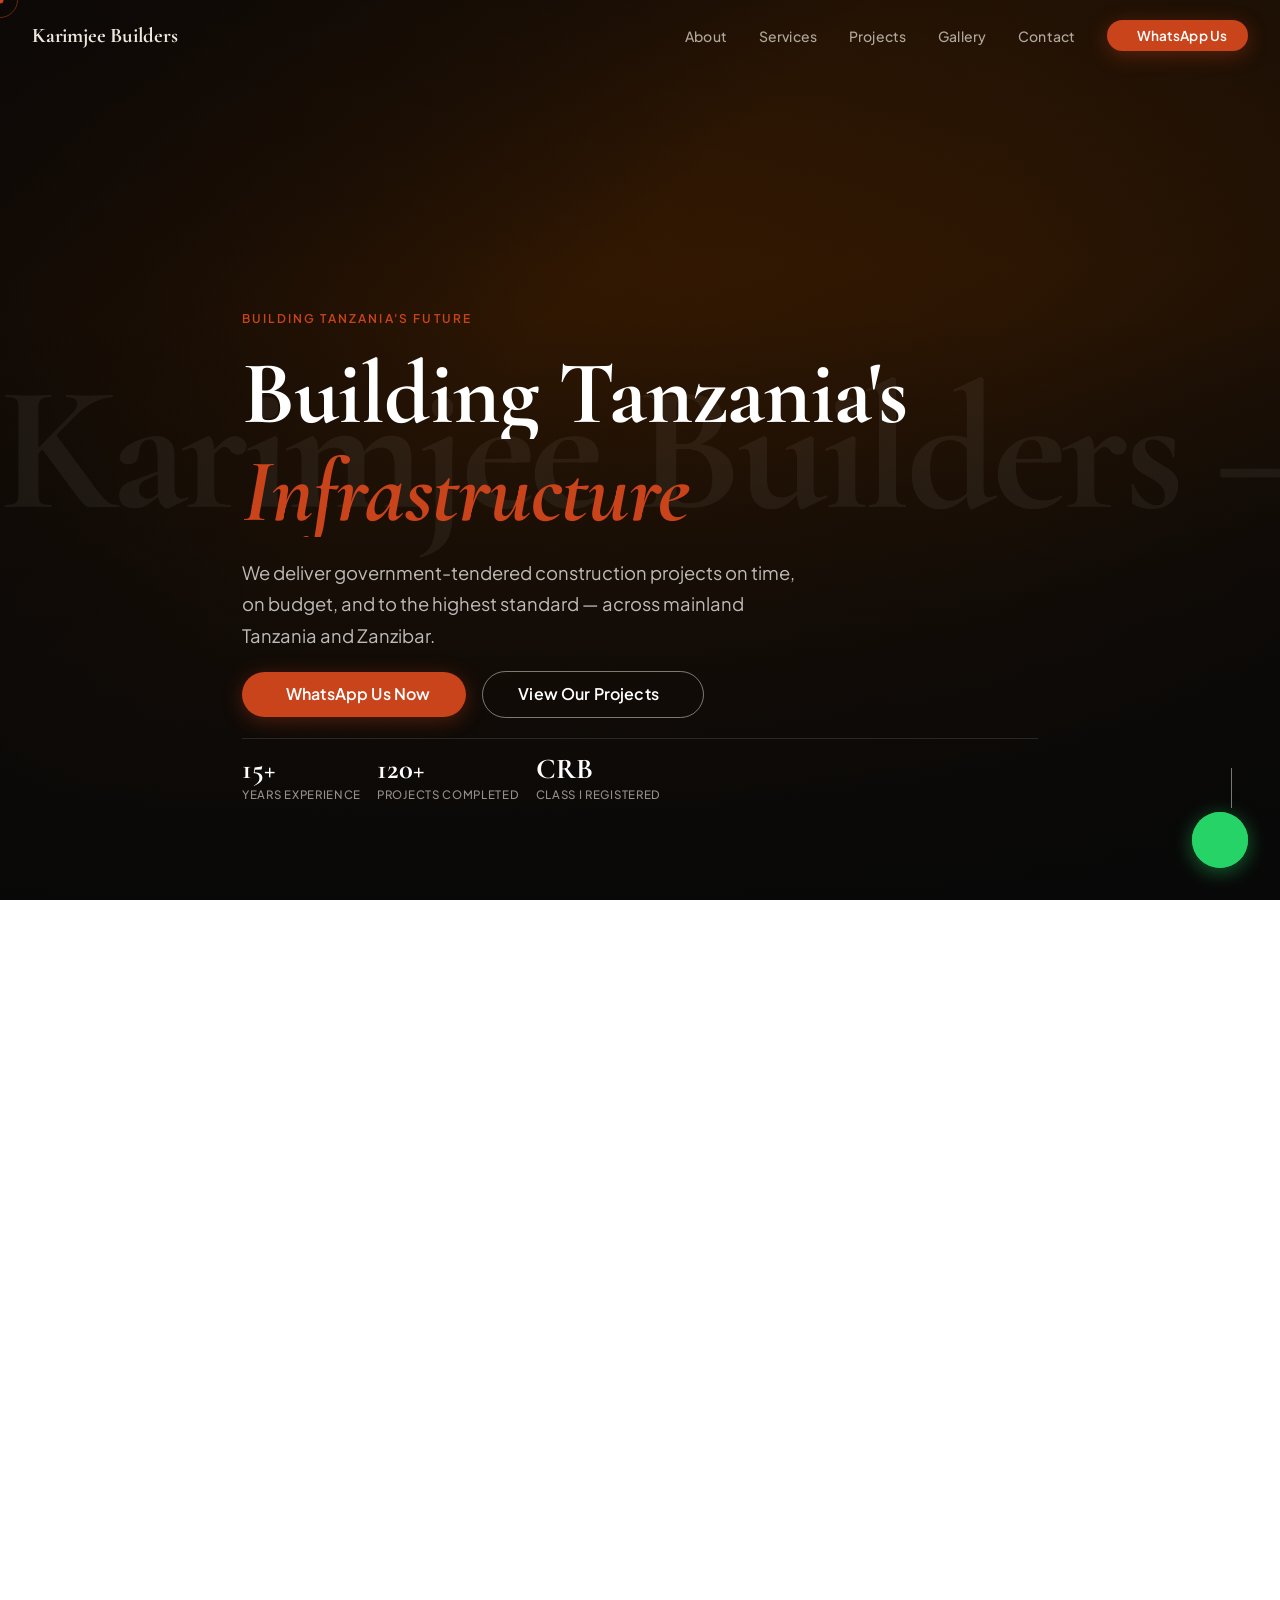
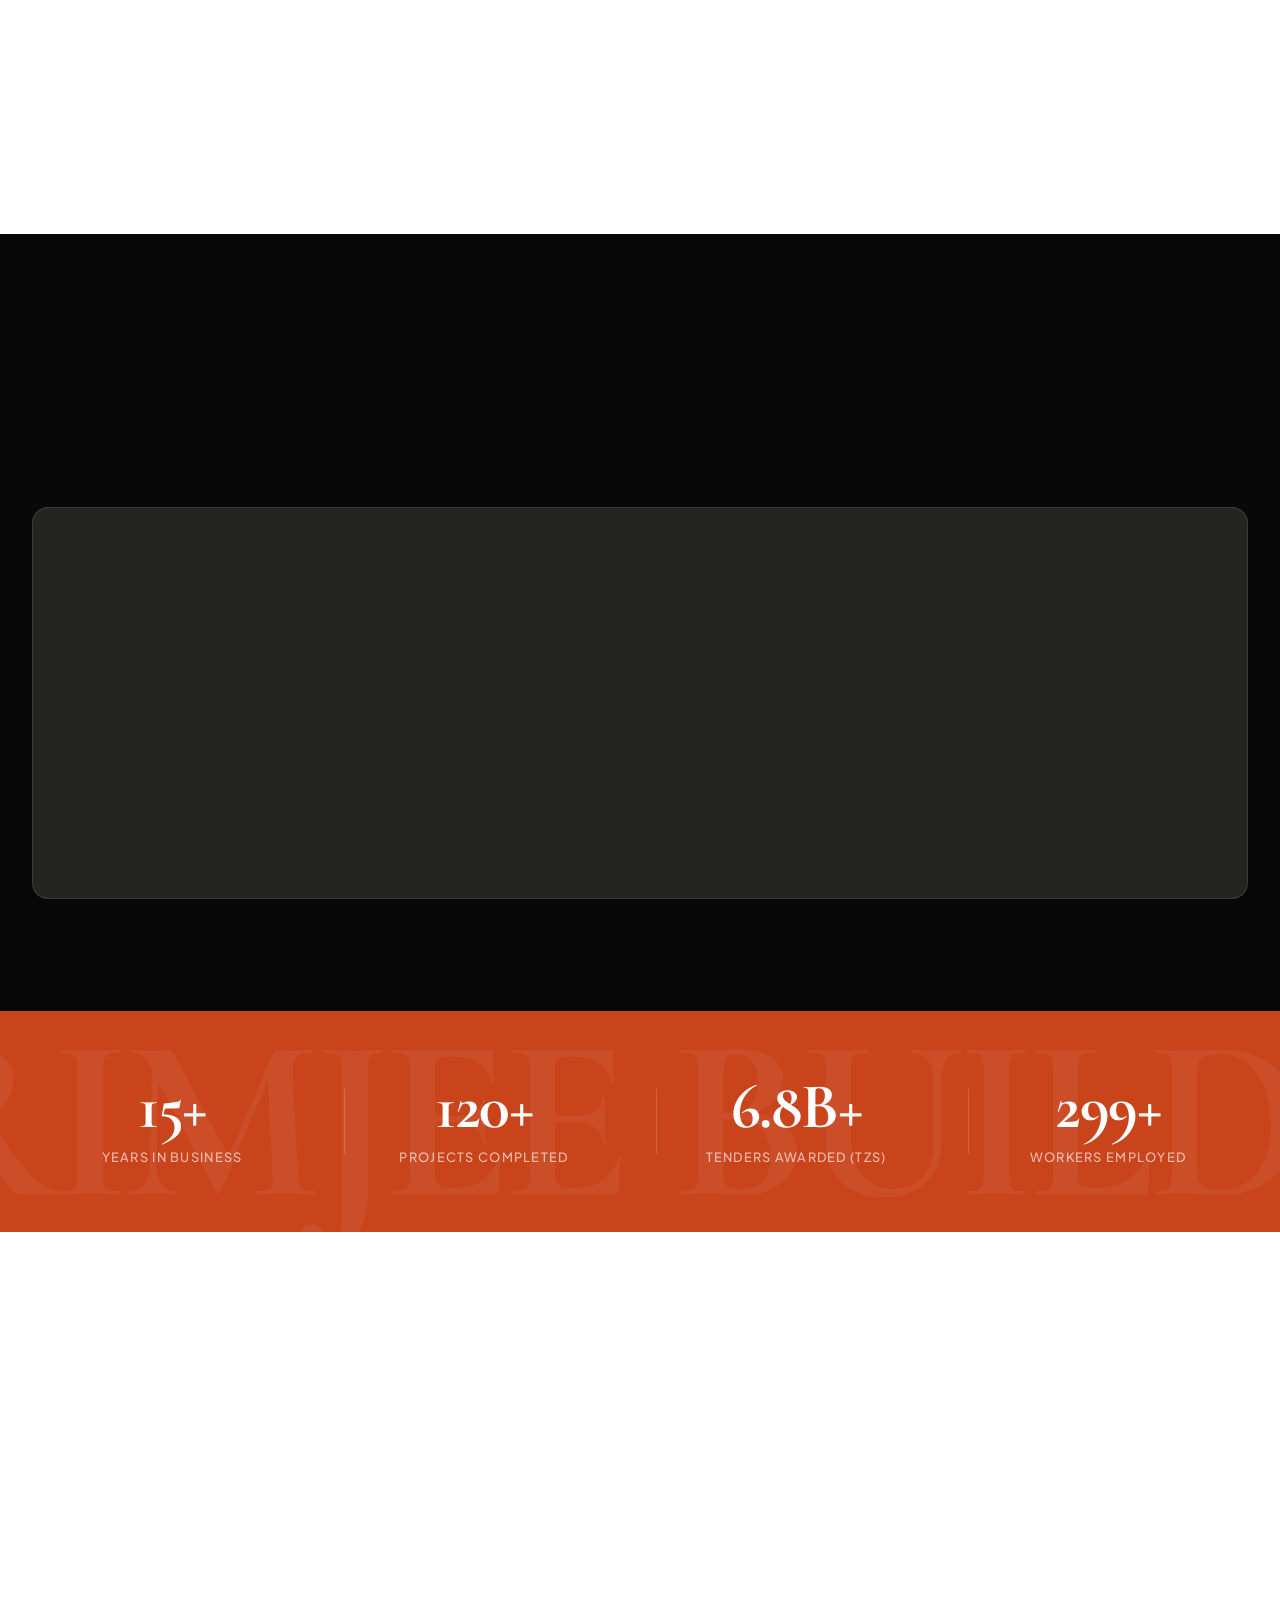
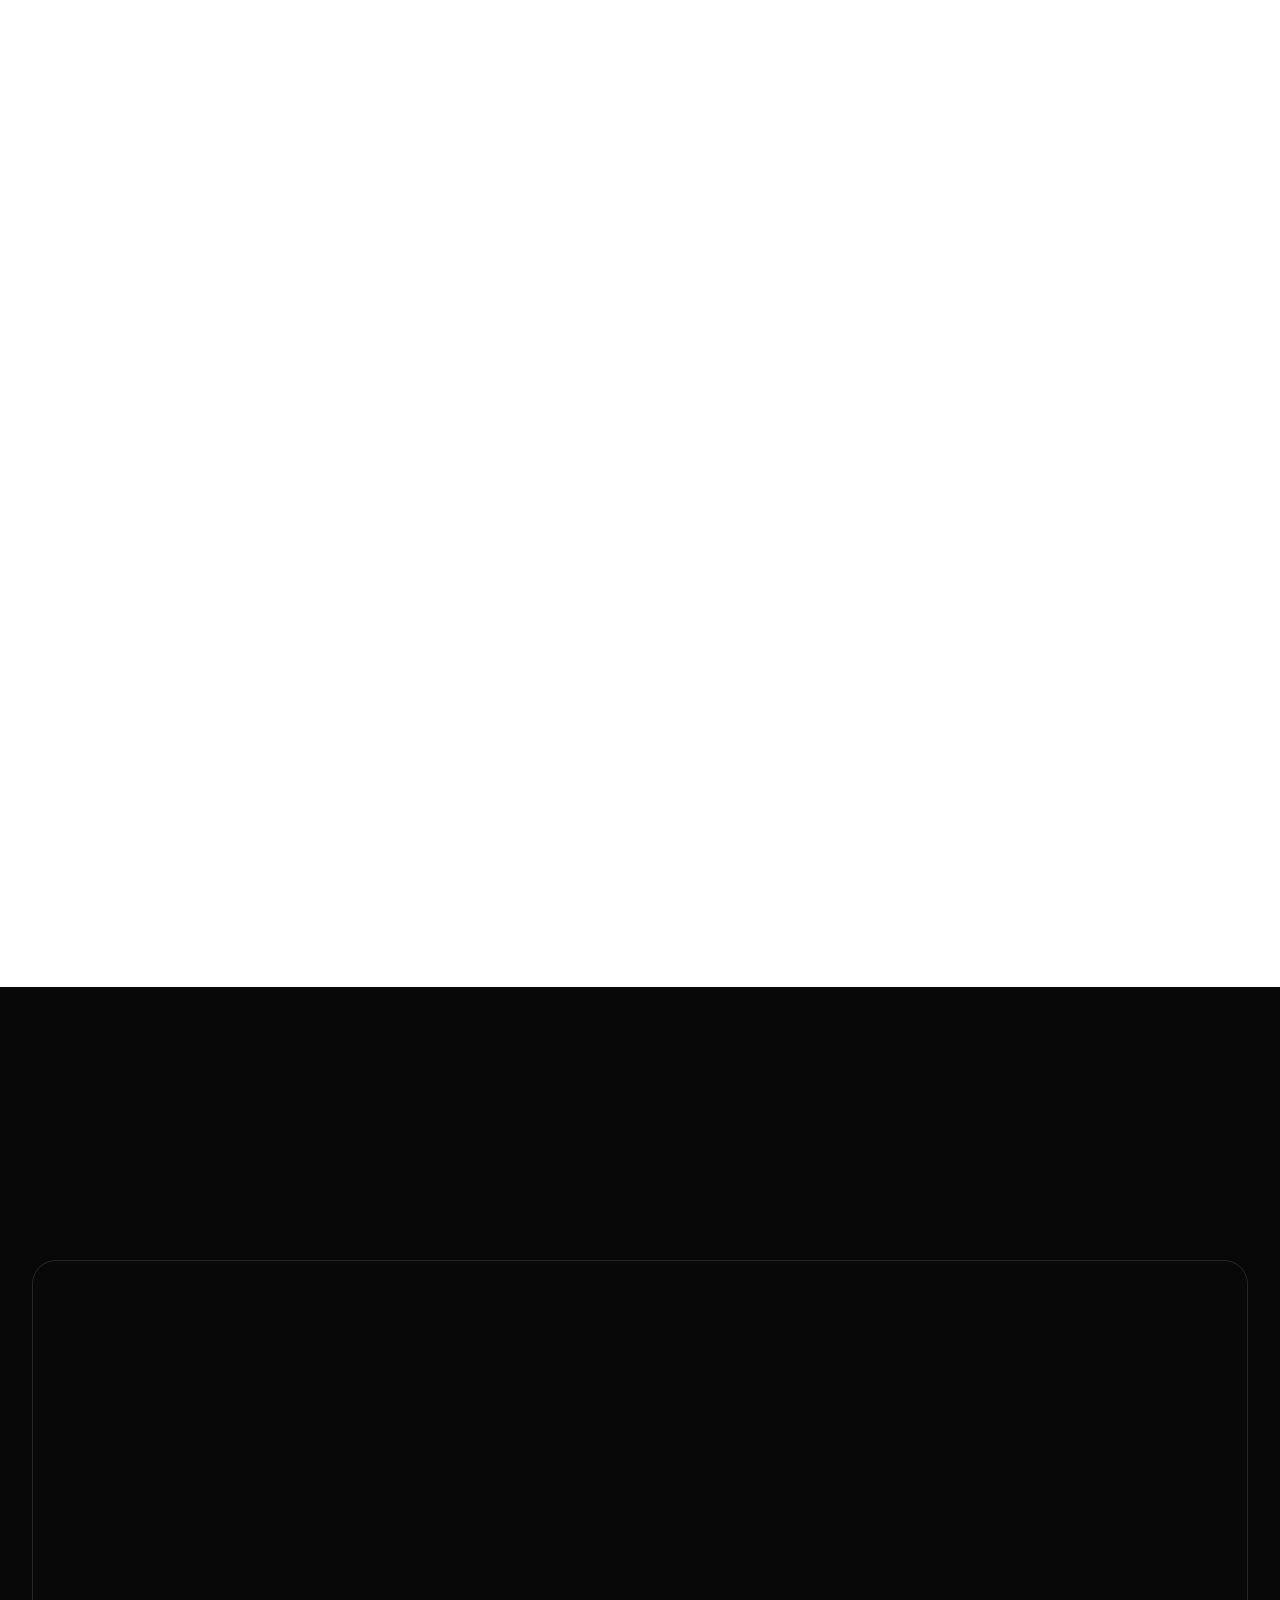
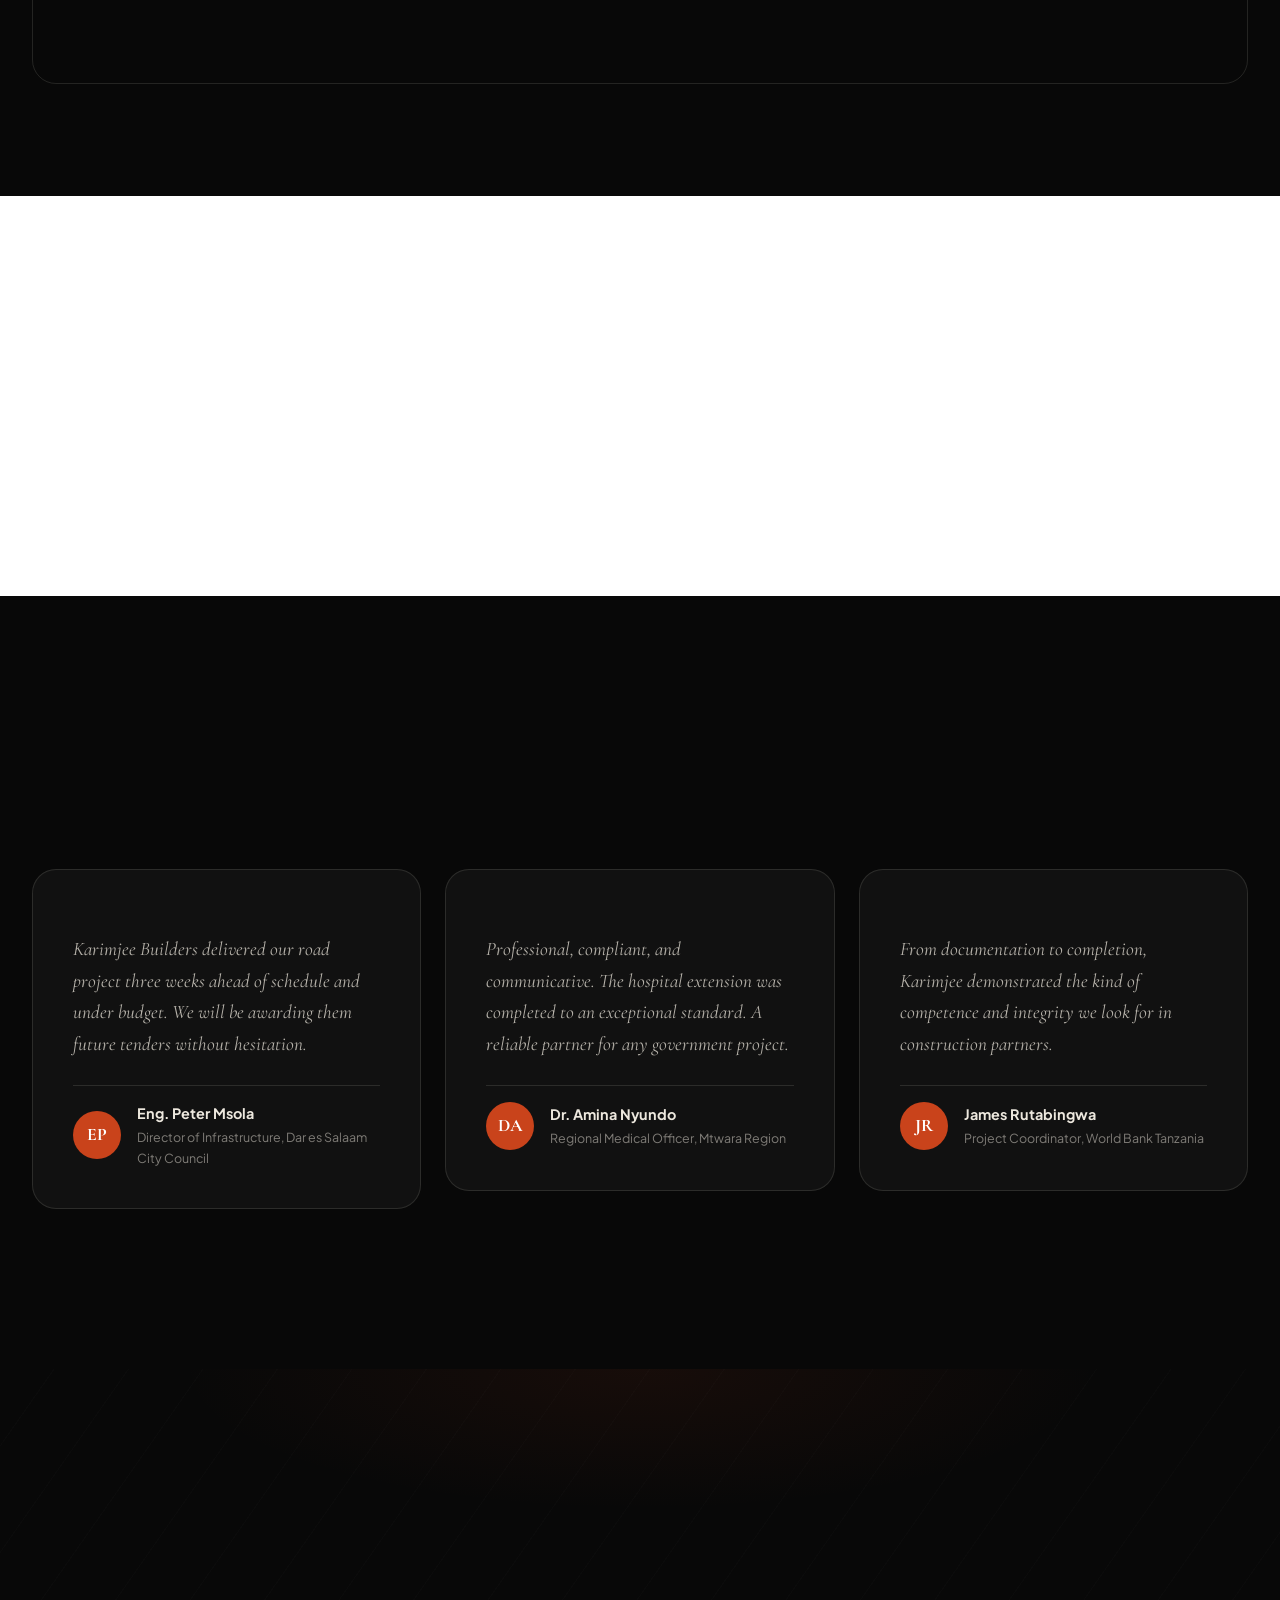
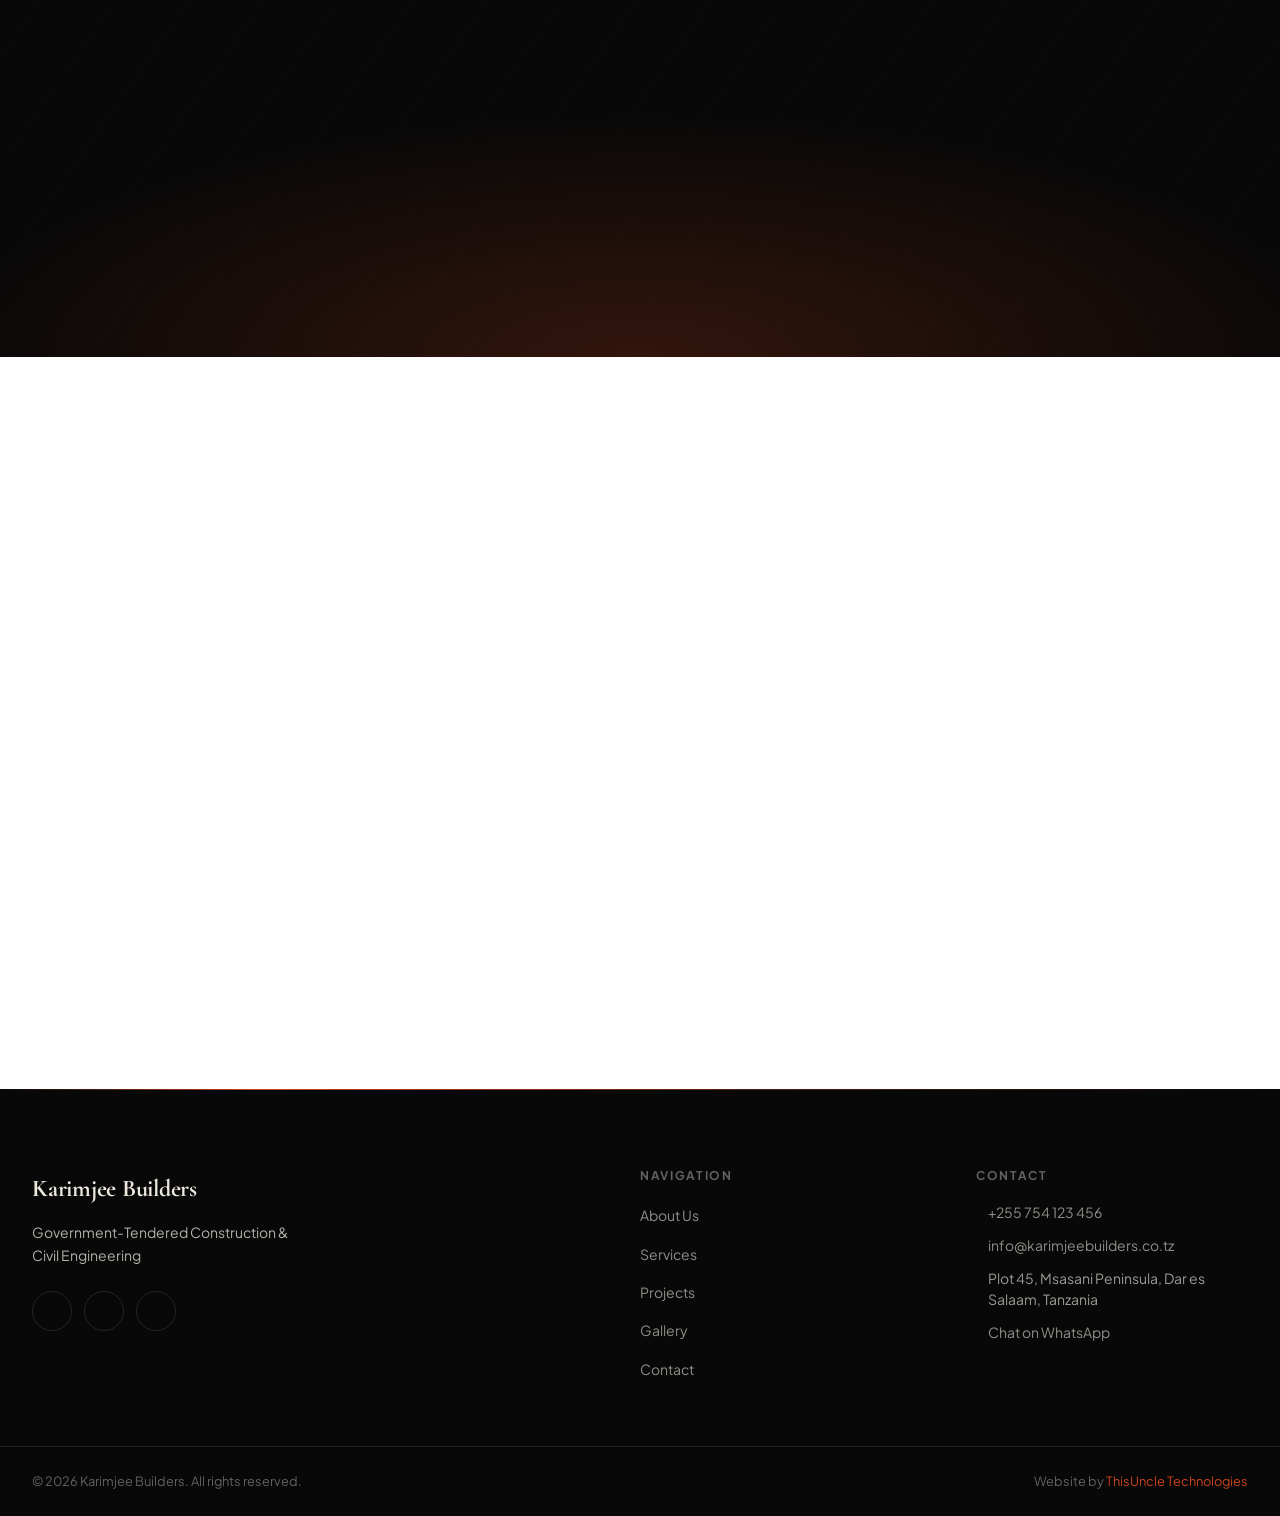
==== commit a1c2b881: "Add dashboard, pilot tracking, and Netlify deployment pipeline - Dashboard: lead management UI, conf" ====
--- a/index.html
+++ b/index.html
@@ -31,6 +31,9 @@
 
   <!-- Template CSS -->
   <link rel="stylesheet" href="css/style.css" />
+
+  <!-- Screenshot mode: add class before any paint to suppress all animation -->
+  <script>if(new URLSearchParams(location.search).get('mode')==='screenshot'){document.documentElement.classList.add('screenshot-mode');}</script>
 </head>
 
 <body>
@@ -186,7 +189,6 @@
           <h2 class="section__heading js-about-heading"></h2>
           <div class="about__text js-about-text"></div>
         </div>
-
       </div>
     </section>
 
@@ -375,10 +377,8 @@
   </button>
 
   <!-- ══════════════════════════════════════════════════════════
-       SCRIPTS — config must load before main.js
-  ════════════════════════════════════════════════════════════ -->
-  <script src="data/company.config.js"></script>
-
+       SCRIPTS
+  ════════════════════════════════════════════════════════════ -->
   <script src="https://cdn.jsdelivr.net/npm/gsap@3.12.5/dist/gsap.min.js"></script>
   <script src="https://cdn.jsdelivr.net/npm/gsap@3.12.5/dist/ScrollTrigger.min.js"></script>
   <script src="https://cdn.jsdelivr.net/npm/@studio-freight/lenis@1.0.42/dist/lenis.min.js"></script>
--- a/css/style.css
+++ b/css/style.css
@@ -132,7 +132,9 @@
 }
 
 .section__label {
-  display: inline-block;
+  display: inline-flex;
+  align-items: center;
+  gap: .7rem;
   font-family: var(--font-sans);
   font-size: .75rem;
   font-weight: 600;
@@ -140,6 +142,14 @@
   text-transform: uppercase;
   color: var(--accent);
   margin-bottom: .75rem;
+}
+.section__label::before {
+  content: '';
+  display: block;
+  width: 2rem;
+  height: 1px;
+  background: var(--accent);
+  flex-shrink: 0;
 }
 
 .section__heading {
@@ -280,7 +290,7 @@
   flex-direction: column;
   align-items: center;
   justify-content: center;
-  gap: 1.5rem;
+  gap: 1.25rem;
   z-index: 9998;
   transition: opacity .6s var(--ease-out), visibility .6s;
 }
@@ -523,12 +533,10 @@
 .hero__overlay {
   position: absolute;
   inset: 0;
-  background: linear-gradient(
-    160deg,
-    rgba(8,8,8,.80) 0%,
-    rgba(8,8,8,.55) 50%,
-    rgba(8,8,8,.80) 100%
-  );
+  background:
+    linear-gradient(to top, rgba(8,8,8,.97) 0%, rgba(8,8,8,.55) 35%, transparent 65%),
+    linear-gradient(to right, rgba(8,8,8,.65) 0%, rgba(8,8,8,.15) 55%, transparent 80%),
+    linear-gradient(to bottom, rgba(8,8,8,.45) 0%, transparent 30%);
 }
 
 /* Ticker */
@@ -539,9 +547,10 @@
   left: 0; right: 0;
   overflow: hidden;
   z-index: 1;
-  opacity: .06;
+  opacity: .055;
   pointer-events: none;
   white-space: nowrap;
+  user-select: none;
 }
 .hero__ticker-track {
   display: inline-block;
@@ -549,8 +558,8 @@
   font-size: clamp(6rem, 14vw, 14rem);
   font-weight: 700;
   color: #fff;
-  letter-spacing: -.02em;
-  animation: ticker-scroll 28s linear infinite;
+  letter-spacing: -.03em;
+  animation: ticker-scroll 32s linear infinite;
   will-change: transform;
 }
 @keyframes ticker-scroll {
@@ -566,8 +575,8 @@
   padding-bottom: 6rem;
   display: flex;
   flex-direction: column;
-  gap: 1.5rem;
-  max-width: 900px;
+  gap: 1.25rem;
+  max-width: 860px;
 }
 
 .hero__eyeline {
@@ -691,7 +700,22 @@
   align-items: center;
 }
 
-.about__visual { position: relative; }
+.about__visual {
+  position: relative;
+}
+.about__visual::before {
+  content: '';
+  position: absolute;
+  top: -1.75rem;
+  left: -1.75rem;
+  right: 3.5rem;
+  bottom: 3.5rem;
+  border: 1.5px solid var(--border);
+  border-radius: var(--r-lg);
+  z-index: 0;
+  pointer-events: none;
+}
+.about__img-wrap { position: relative; z-index: 1; }
 
 .about__img-wrap {
   border-radius: var(--r-lg);
@@ -871,6 +895,16 @@
 .stat-item {
   text-align: center;
   color: #fff;
+  position: relative;
+}
+.stat-item + .stat-item::before {
+  content: '';
+  position: absolute;
+  left: 0;
+  top: 15%;
+  bottom: 15%;
+  width: 1px;
+  background: rgba(255,255,255,.18);
 }
 
 .stat-item__value {
@@ -992,46 +1026,77 @@
 /* ── 16. WHY US ───────────────────────────────────────────── */
 .why-us__grid {
   display: grid;
-  grid-template-columns: repeat(3, 1fr);
-  gap: 2rem;
+  grid-template-columns: repeat(2, 1fr);
+  gap: 0;
+  counter-reset: why-counter;
+  border: 1px solid var(--border-light);
+  border-radius: var(--r-xl);
+  overflow: hidden;
 }
 
 .why-card {
-  padding: 2rem;
-  border: 1px solid var(--border-light);
-  border-radius: var(--r-lg);
+  padding: 2.5rem;
+  border-bottom: 1px solid var(--border-light);
+  border-right: 1px solid var(--border-light);
+  border-radius: 0;
   display: flex;
   flex-direction: column;
-  gap: 1rem;
-  transition: background var(--t-base), border-color var(--t-base);
-}
-.why-card:hover {
-  background: rgba(255,255,255,.04);
-  border-color: rgba(201,67,27,.4);
-}
-
-.why-card__icon {
-  width: 44px; height: 44px;
-  border-radius: var(--r-md);
-  background: rgba(201,67,27,.15);
-  display: flex;
-  align-items: center;
-  justify-content: center;
-  font-size: 1.25rem;
-  color: var(--accent);
-  flex-shrink: 0;
-}
+  gap: .85rem;
+  counter-increment: why-counter;
+  position: relative;
+  background: transparent;
+  transition: background var(--t-base);
+  overflow: hidden;
+}
+.why-card:nth-child(2n)   { border-right: none; }
+.why-card:nth-last-child(-n+2) { border-bottom: none; }
+.why-card:hover           { background: rgba(255,255,255,.04); }
+
+/* Large pale counter number */
+.why-card::before {
+  content: counter(why-counter, decimal-leading-zero);
+  position: absolute;
+  top: 1rem; right: 1.25rem;
+  font-family: var(--font-serif);
+  font-size: 5rem;
+  font-weight: 700;
+  line-height: 1;
+  color: rgba(201,67,27,.10);
+  pointer-events: none;
+  transition: color var(--t-base);
+  letter-spacing: -.03em;
+}
+.why-card:hover::before {
+  color: rgba(201,67,27,.22);
+}
+
+/* Accent bottom reveal bar */
+.why-card::after {
+  content: '';
+  position: absolute;
+  bottom: 0; left: 0;
+  height: 2px;
+  width: 0;
+  background: var(--accent);
+  transition: width var(--t-slow);
+}
+.why-card:hover::after { width: 100%; }
+
+/* Hide the original icon box — numbers are the visual anchor now */
+.why-card__icon { display: none; }
 
 .why-card__title {
   font-family: var(--font-sans);
-  font-size: 1rem;
+  font-size: 1.05rem;
   font-weight: 700;
   color: var(--text-light);
+  letter-spacing: .01em;
+  margin-top: .25rem;
 }
 
 .why-card__body {
   font-size: .875rem;
-  line-height: 1.65;
+  line-height: 1.7;
   color: rgba(237,232,222,.6);
   max-width: none;
 }
@@ -1101,6 +1166,9 @@
 }
 
 /* ── 18. TESTIMONIALS ─────────────────────────────────────── */
+.testimonials {
+  overflow: hidden;
+}
 .testimonials__swiper {
   padding-bottom: 3rem !important;
   overflow: visible !important;
@@ -1192,17 +1260,35 @@
 /* ── 19. CTA BANNER ───────────────────────────────────────── */
 .cta-banner {
   background: var(--bg-dark);
-  padding-block: var(--section-py);
+  padding-block: calc(var(--section-py) * 1.3);
   position: relative;
   overflow: hidden;
   text-align: center;
 }
 
+/* Layered glows for drama */
 .cta-banner::before {
   content: '';
   position: absolute;
   inset: 0;
-  background: radial-gradient(ellipse at center, rgba(201,67,27,.18) 0%, transparent 70%);
+  background:
+    radial-gradient(ellipse 80% 60% at 50% 100%, rgba(201,67,27,.22) 0%, transparent 70%),
+    radial-gradient(ellipse 60% 40% at 50% 0%,   rgba(201,67,27,.08) 0%, transparent 60%);
+  pointer-events: none;
+}
+
+/* Diagonal accent lines */
+.cta-banner::after {
+  content: '';
+  position: absolute;
+  inset: 0;
+  background: repeating-linear-gradient(
+    -55deg,
+    transparent,
+    transparent 60px,
+    rgba(255,255,255,.012) 60px,
+    rgba(255,255,255,.012) 61px
+  );
   pointer-events: none;
 }
 
@@ -1212,20 +1298,23 @@
   display: flex;
   flex-direction: column;
   align-items: center;
-  gap: 1.5rem;
+  gap: 1.75rem;
 }
 
 .cta-banner__heading {
-  font-size: clamp(1.8rem, 4vw, 3.5rem);
+  font-size: clamp(2.2rem, 5vw, 4.5rem);
   color: var(--text-light);
-  max-width: 700px;
+  max-width: 800px;
+  line-height: 1.08;
+  letter-spacing: -.02em;
 }
 
 .cta-banner__sub {
   font-size: 1.05rem;
-  color: rgba(237,232,222,.65);
-  max-width: 500px;
+  color: rgba(237,232,222,.6);
+  max-width: 480px;
   text-align: center;
+  line-height: 1.7;
 }
 
 /* ── 20. CONTACT ──────────────────────────────────────────── */
@@ -1391,6 +1480,23 @@
 /* ── 21. FOOTER ───────────────────────────────────────────── */
 .footer {
   padding-block: 5rem 0;
+  position: relative;
+}
+
+/* Accent gradient top-border */
+.footer::before {
+  content: '';
+  position: absolute;
+  top: 0;
+  left: 0; right: 0;
+  height: 1px;
+  background: linear-gradient(
+    to right,
+    transparent 0%,
+    var(--accent) 20%,
+    rgba(201,67,27,.4) 60%,
+    transparent 100%
+  );
 }
 
 .footer__grid {
@@ -1421,6 +1527,15 @@
   display: flex;
   gap: .75rem;
   flex-wrap: wrap;
+}
+.footer__social .social-link {
+  border-color: var(--border-light);
+  color: rgba(237,232,222,.55);
+}
+.footer__social .social-link:hover {
+  border-color: var(--accent);
+  color: var(--accent);
+  background: rgba(201,67,27,.08);
 }
 
 .footer__col-heading {
@@ -1556,7 +1671,6 @@
 /* ── 24. DATA-REVEAL ANIMATIONS ───────────────────────────── */
 [data-reveal] {
   opacity: 0;
-  will-change: transform, opacity;
 }
 [data-reveal="up"]    { transform: translateY(40px); }
 [data-reveal="down"]  { transform: translateY(-40px); }
@@ -1564,17 +1678,12 @@
 [data-reveal="right"] { transform: translateX(50px); }
 [data-reveal="scale"] { transform: scale(0.92); }
 
+/* Fallback (no GSAP): class-based reveal via IntersectionObserver */
 [data-reveal].is-revealed {
   opacity: 1;
   transform: none;
   transition: opacity .7s var(--ease-out), transform .7s var(--ease-out);
-}
-
-/* Stagger children that have data-reveal-stagger */
-[data-reveal-stagger] > * {
-  opacity: 0;
-  transform: translateY(30px);
-  will-change: transform, opacity;
+  will-change: auto;
 }
 
 /* ── 25. MAGNETIC BUTTON ──────────────────────────────────── */
@@ -1607,14 +1716,18 @@
 
   .about__grid { grid-template-columns: 1fr; gap: 4rem; }
   .about__director-card { position: static; max-width: 100%; margin-top: 1rem; }
-
-  .services__grid { grid-template-columns: repeat(2, 1fr); }
+  .about__visual::before { display: none; }
+
+  .services__grid {
+    grid-template-columns: repeat(2, 1fr);
+    background: var(--border-light);
+    gap: 1.5px;
+  }
 
   .stats__grid { grid-template-columns: repeat(2, 1fr); gap: 1.5rem; }
-
-  .projects__grid { grid-template-columns: 1fr; }
-
-  .why-us__grid { grid-template-columns: repeat(2, 1fr); }
+  .stat-item + .stat-item::before { display: none; }
+
+  .projects__grid { grid-template-columns: repeat(2, 1fr); }
 
   .gallery__grid { grid-template-columns: repeat(2, 1fr); }
   .gallery__item:nth-child(1) {
@@ -1639,18 +1752,34 @@
   .hero__content { padding-top: calc(var(--header-h) + 2rem); padding-bottom: 4rem; }
   .hero__actions { flex-direction: column; align-items: flex-start; }
   .hero__actions .btn { width: 100%; justify-content: center; }
-  .hero__badges  { gap: .75rem; }
+  .hero__badges  { gap: .75rem; flex-wrap: wrap; }
+  .hero__badge-value { font-size: 1.5rem; }
   .hero__scroll-hint { display: none; }
 
-  .services__grid { grid-template-columns: 1fr; gap: 0; }
-  .service-card   { border-radius: 0; }
+  .services__grid {
+    grid-template-columns: 1fr;
+    background: transparent;
+    gap: 0;
+    border: 1.5px solid var(--border-light);
+    border-radius: var(--r-lg);
+  }
+  .service-card {
+    border-radius: 0;
+    border-bottom: 1px solid var(--border-light);
+  }
+  .service-card:last-child { border-bottom: none; }
 
   .stats__grid { grid-template-columns: repeat(2, 1fr); }
 
   .why-us__grid { grid-template-columns: 1fr; }
-
-  .gallery__grid { grid-template-columns: 1fr; gap: .75rem; }
-  .gallery__item:nth-child(1) { grid-column: span 1; }
+  .why-card { border-right: none; }
+  .why-card:nth-last-child(-n+2) { border-bottom: 1px solid var(--border-light); }
+  .why-card:last-child { border-bottom: none; }
+
+  .projects__grid { grid-template-columns: 1fr; }
+
+  .gallery__grid { grid-template-columns: repeat(2, 1fr); gap: .75rem; }
+  .gallery__item:nth-child(1) { grid-column: span 1; aspect-ratio: 4/3; }
 
   .form__row { grid-template-columns: 1fr; }
 
@@ -1672,4 +1801,92 @@
 }
 
 /* Hide sections when JS sets them hidden */
+
+/* ── 29. SCREENSHOT MODE ─────────────────────────────────── */
+.screenshot-mode *,
+.screenshot-mode *::before,
+.screenshot-mode *::after {
+  animation: none !important;
+  transition: none !important;
+}
+.screenshot-mode #preloader            { display: none !important; }
+.screenshot-mode .film-grain           { display: none !important; }
+.screenshot-mode .cursor__dot,
+.screenshot-mode .cursor__ring         { display: none !important; }
+.screenshot-mode [data-reveal]         {
+  opacity: 1 !important;
+  transform: none !important;
+  visibility: visible !important;
+}
+.screenshot-mode .hero__scroll-hint    { display: none !important; }
+
+/* ── 30. DRAFT BANNER ────────────────────────────────────── */
+.draft-banner {
+  position: fixed;
+  top: 0; left: 0; right: 0;
+  z-index: 9999;
+  padding: .6rem 1.5rem;
+  background: #f59e0b;
+  color: #1c0a00;
+  font-family: var(--font-sans);
+  font-size: .8rem;
+  font-weight: 600;
+  text-align: center;
+  letter-spacing: .03em;
+  pointer-events: none;
+}
+.draft-banner__icon { margin-right: .4rem; }
+
+/* Push header down when draft banner is present */
+body.has-draft-banner .header { top: 2.4rem; }
+
+/* ── 31. ERROR STATE ─────────────────────────────────────── */
+.error-state {
+  min-height: 100vh;
+  display: flex;
+  align-items: center;
+  justify-content: center;
+  text-align: center;
+  padding: 2rem;
+  background: var(--bg-body);
+}
+.error-state__inner {
+  max-width: 480px;
+  width: 100%;
+}
+.error-state__icon {
+  font-size: 3.5rem;
+  color: var(--accent);
+  margin-bottom: 1.5rem;
+  display: block;
+}
+.error-state__title {
+  font-family: var(--font-serif);
+  font-size: clamp(1.6rem, 4vw, 2.2rem);
+  font-weight: 600;
+  color: var(--text-dark);
+  margin-bottom: .75rem;
+}
+.error-state__body {
+  font-family: var(--font-sans);
+  font-size: 1rem;
+  color: var(--text-muted);
+  line-height: 1.65;
+  margin-bottom: 2rem;
+}
+.error-state__btn {
+  display: inline-flex;
+  align-items: center;
+  gap: .5rem;
+  padding: .75rem 1.75rem;
+  border-radius: var(--r-full);
+  background: var(--accent);
+  color: #fff;
+  font-family: var(--font-sans);
+  font-size: .95rem;
+  font-weight: 600;
+  text-decoration: none;
+  transition: opacity .2s;
+}
+.error-state__btn:hover { opacity: .85; }
 [hidden] { display: none !important; }
